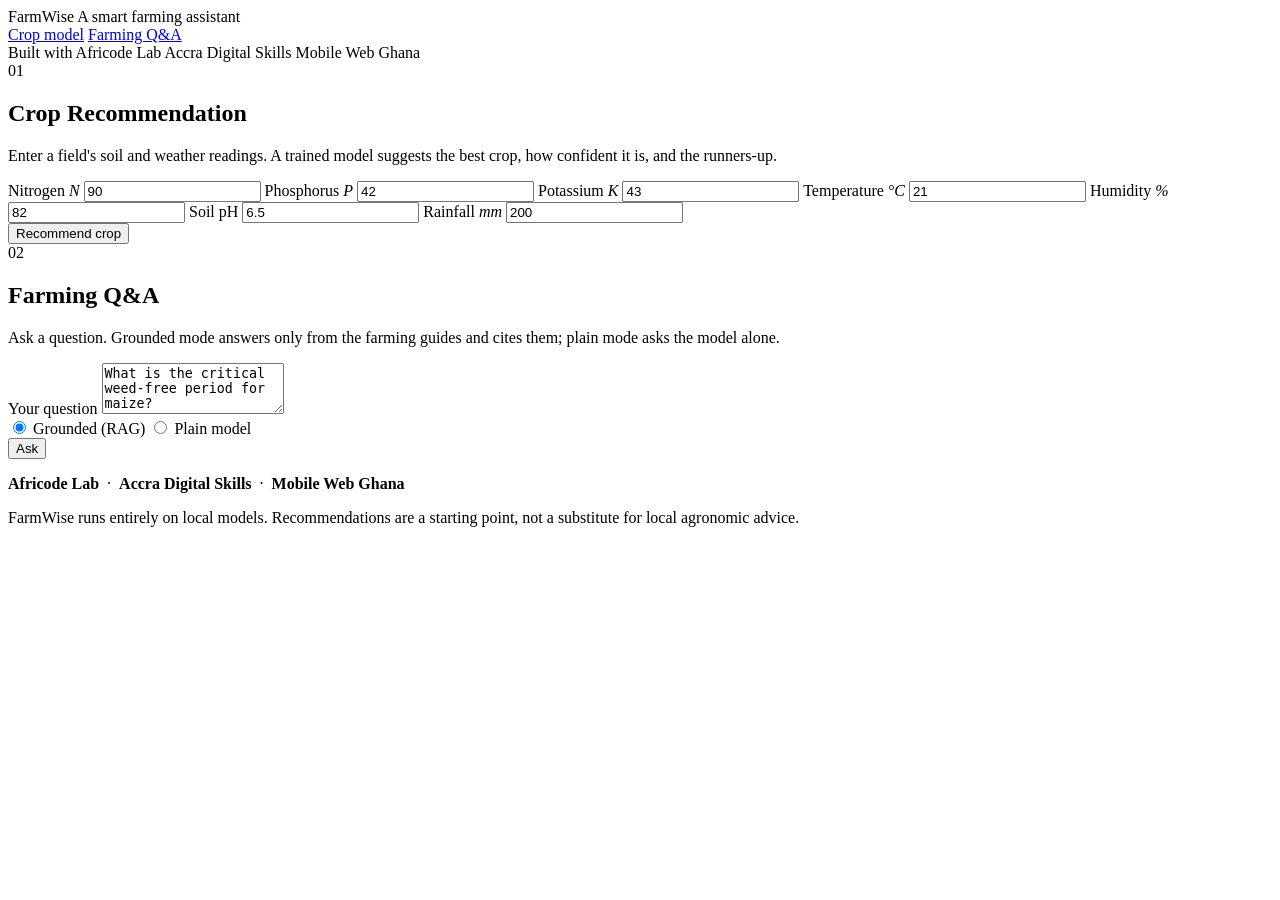
==== webapp/static/index.html @ 89a38a33 "Session 2: web app over the farmwise package - webapp/main.py: FastAPI backend wrapping predict_crop" ====
<!DOCTYPE html>
<html lang="en">
<head>
  <meta charset="UTF-8" />
  <meta name="viewport" content="width=device-width, initial-scale=1.0" />
  <title>FarmWise — Smart Farming Assistant</title>
  <link rel="stylesheet" href="/static/styles.css" />
</head>
<body>

  <header class="masthead">
    <div class="wrap masthead__row">
      <div class="wordmark">
        <span class="wordmark__mark">Farm<span class="wordmark__thin">Wise</span></span>
        <span class="wordmark__tag">A smart farming assistant</span>
      </div>
      <nav class="masthead__nav" aria-label="features">
        <a href="#crop">Crop model</a>
        <a href="#qa">Farming Q&amp;A</a>
      </nav>
    </div>
    <div class="partners">
      <div class="wrap partners__row">
        <span class="partners__label">Built with</span>
        <span class="partners__list">
          <span>Africode&nbsp;Lab</span>
          <span class="dot" aria-hidden="true"></span>
          <span>Accra&nbsp;Digital&nbsp;Skills</span>
          <span class="dot" aria-hidden="true"></span>
          <span>Mobile&nbsp;Web&nbsp;Ghana</span>
        </span>
      </div>
    </div>
  </header>

  <main class="wrap grid">

    <!-- ============ Crop recommendation ============ -->
    <section class="card" id="crop">
      <div class="card__head">
        <span class="card__num">01</span>
        <h2 class="card__title">Crop Recommendation</h2>
        <p class="card__lede">Enter a field's soil and weather readings. A trained
          model suggests the best crop, how confident it is, and the runners-up.</p>
      </div>

      <form id="crop-form" class="form">
        <div class="field-grid">
          <label class="field">
            <span class="field__label">Nitrogen <em>N</em></span>
            <input type="number" step="any" name="N" value="90" required />
          </label>
          <label class="field">
            <span class="field__label">Phosphorus <em>P</em></span>
            <input type="number" step="any" name="P" value="42" required />
          </label>
          <label class="field">
            <span class="field__label">Potassium <em>K</em></span>
            <input type="number" step="any" name="K" value="43" required />
          </label>
          <label class="field">
            <span class="field__label">Temperature <em>°C</em></span>
            <input type="number" step="any" name="temperature" value="21" required />
          </label>
          <label class="field">
            <span class="field__label">Humidity <em>%</em></span>
            <input type="number" step="any" name="humidity" value="82" required />
          </label>
          <label class="field">
            <span class="field__label">Soil pH</span>
            <input type="number" step="any" name="ph" value="6.5" required />
          </label>
          <label class="field field--wide">
            <span class="field__label">Rainfall <em>mm</em></span>
            <input type="number" step="any" name="rainfall" value="200" required />
          </label>
        </div>
        <button type="submit" class="btn">Recommend crop</button>
      </form>

      <div id="crop-result" class="result" hidden>
        <div class="verdict">
          <span class="verdict__label">Recommended crop</span>
          <span class="verdict__crop" id="crop-name">—</span>
        </div>
        <div class="confidence">
          <div class="confidence__meta">
            <span>Confidence</span><span id="crop-conf">—</span>
          </div>
          <div class="bar"><div class="bar__fill" id="crop-bar"></div></div>
        </div>
        <ul class="ranks" id="crop-top3"></ul>
        <div class="notice" id="crop-ood" hidden></div>
      </div>
    </section>

    <!-- ============ Farming Q&A ============ -->
    <section class="card" id="qa">
      <div class="card__head">
        <span class="card__num">02</span>
        <h2 class="card__title">Farming Q&amp;A</h2>
        <p class="card__lede">Ask a question. Grounded mode answers only from the
          farming guides and cites them; plain mode asks the model alone.</p>
      </div>

      <form id="qa-form" class="form">
        <label class="field">
          <span class="field__label">Your question</span>
          <textarea name="question" rows="3" required
            placeholder="e.g. What is the critical weed-free period for maize?">What is the critical weed-free period for maize?</textarea>
        </label>

        <div class="segmented" role="radiogroup" aria-label="answer mode">
          <input type="radio" name="mode" id="mode-rag" value="rag" checked />
          <label for="mode-rag">Grounded (RAG)</label>
          <input type="radio" name="mode" id="mode-plain" value="plain" />
          <label for="mode-plain">Plain model</label>
        </div>

        <button type="submit" class="btn">Ask</button>
      </form>

      <div id="qa-result" class="result" hidden>
        <span class="answer__mode" id="qa-mode">—</span>
        <p class="answer" id="qa-answer">—</p>
        <div class="sources" id="qa-sources" hidden>
          <span class="sources__label">Sources</span>
          <ul id="qa-source-list"></ul>
        </div>
      </div>
    </section>
  </main>

  <footer class="footer">
    <div class="wrap footer__row">
      <p class="footer__orgs">
        <strong>Africode Lab</strong> &nbsp;·&nbsp;
        <strong>Accra Digital Skills</strong> &nbsp;·&nbsp;
        <strong>Mobile Web Ghana</strong>
      </p>
      <p class="footer__note">FarmWise runs entirely on local models. Recommendations
        are a starting point, not a substitute for local agronomic advice.</p>
    </div>
  </footer>

  <script src="/static/app.js"></script>
</body>
</html>
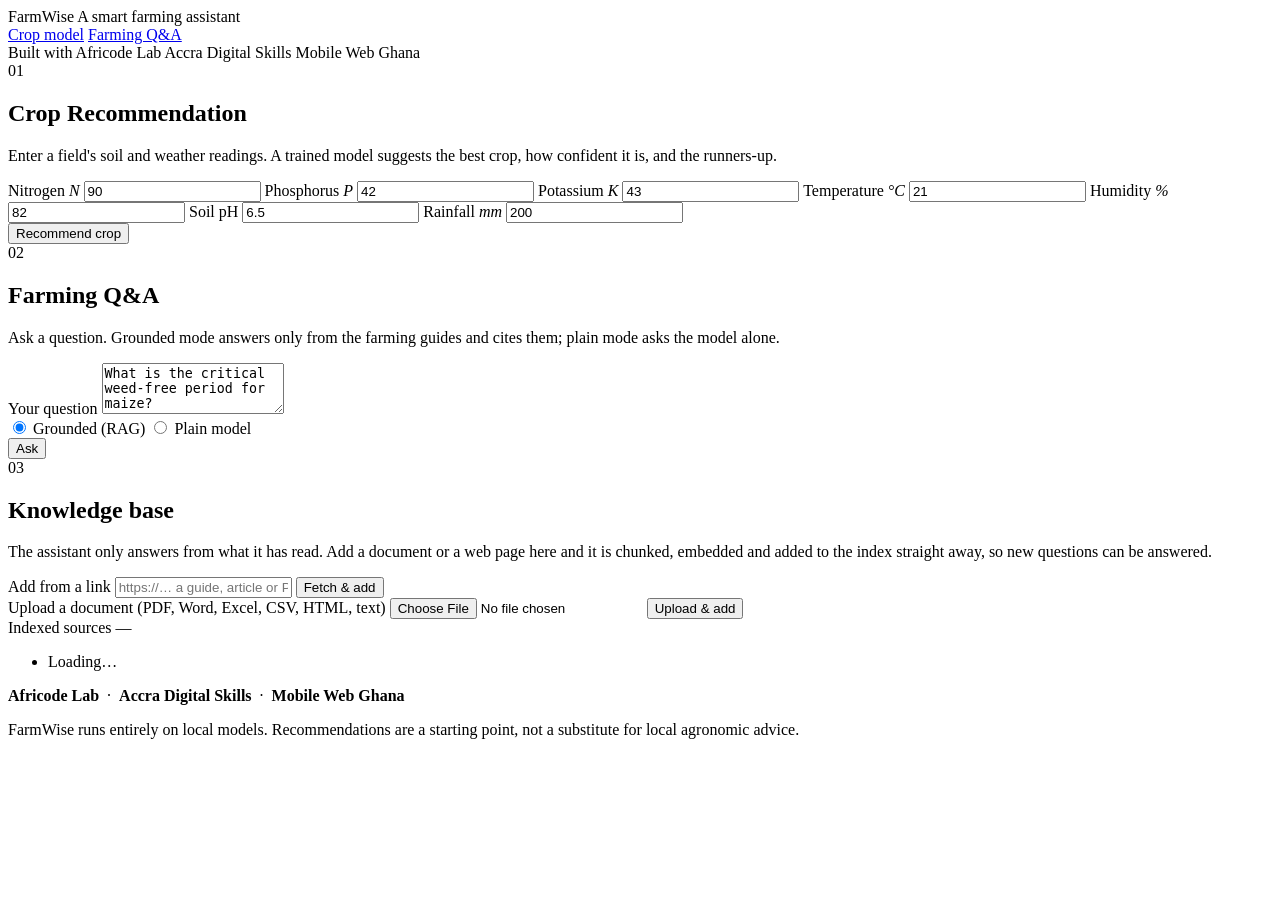
==== commit 6dc33224: "se: document ingestion (upload or URL) to grow the RAG knowledge base - loader: load_url (web page v" ====
--- a/webapp/static/index.html
+++ b/webapp/static/index.html
@@ -131,6 +131,45 @@
     </section>
   </main>
 
+  <section class="wrap kb" id="kb" aria-label="knowledge base">
+    <div class="kb__head">
+      <span class="card__num">03</span>
+      <h2 class="card__title">Knowledge base</h2>
+      <p class="card__lede">The assistant only answers from what it has read. Add a
+        document or a web page here and it is chunked, embedded and added to the
+        index straight away, so new questions can be answered.</p>
+    </div>
+
+    <div class="kb__grid">
+      <form id="url-form" class="kb__add">
+        <label class="field">
+          <span class="field__label">Add from a link</span>
+          <input type="url" name="url" placeholder="https://… a guide, article or PDF" required />
+        </label>
+        <button type="submit" class="btn btn--sm">Fetch &amp; add</button>
+      </form>
+
+      <form id="file-form" class="kb__add">
+        <label class="field">
+          <span class="field__label">Upload a document (PDF, Word, Excel, CSV, HTML, text)</span>
+          <input type="file" name="file"
+                 accept=".pdf,.docx,.xlsx,.xls,.csv,.html,.htm,.txt,.md" required />
+        </label>
+        <button type="submit" class="btn btn--sm">Upload &amp; add</button>
+      </form>
+    </div>
+
+    <p class="kb__status" id="kb-status" hidden></p>
+
+    <div class="kb__sources">
+      <div class="kb__sources-head">
+        <span class="sources__label">Indexed sources</span>
+        <span class="kb__total" id="kb-total">—</span>
+      </div>
+      <ul id="kb-list" class="kb__list"><li class="kb__empty">Loading…</li></ul>
+    </div>
+  </section>
+
   <footer class="footer">
     <div class="wrap footer__row">
       <p class="footer__orgs">
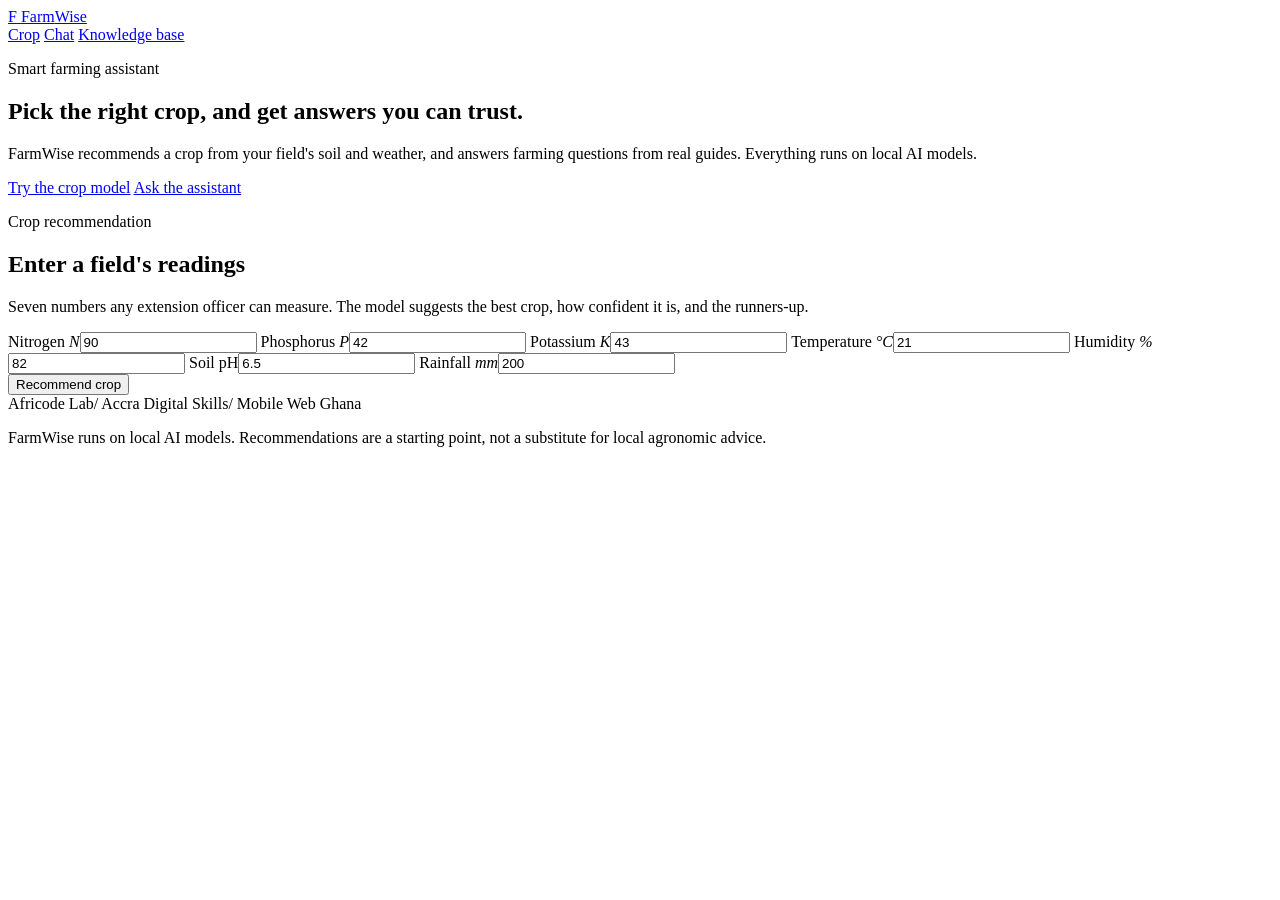
==== commit 022f5615: "se: sleek multi-page UI with a conversational chat - Redesign styled after Africa Digital Skills Con" ====
--- a/webapp/static/index.html
+++ b/webapp/static/index.html
@@ -3,185 +3,88 @@
 <head>
   <meta charset="UTF-8" />
   <meta name="viewport" content="width=device-width, initial-scale=1.0" />
-  <title>FarmWise — Smart Farming Assistant</title>
+  <title>FarmWise — Crop recommendation</title>
+  <link rel="preconnect" href="https://fonts.googleapis.com" />
+  <link rel="preconnect" href="https://fonts.gstatic.com" crossorigin />
+  <link href="https://fonts.googleapis.com/css2?family=Inter:wght@300;400;500;600;700&family=Montserrat:wght@700;800&display=swap" rel="stylesheet" />
   <link rel="stylesheet" href="/static/styles.css" />
 </head>
 <body>
 
-  <header class="masthead">
-    <div class="wrap masthead__row">
-      <div class="wordmark">
-        <span class="wordmark__mark">Farm<span class="wordmark__thin">Wise</span></span>
-        <span class="wordmark__tag">A smart farming assistant</span>
-      </div>
-      <nav class="masthead__nav" aria-label="features">
-        <a href="#crop">Crop model</a>
-        <a href="#qa">Farming Q&amp;A</a>
+  <header class="nav">
+    <div class="wrap nav__row">
+      <a class="brand" href="/">
+        <span class="brand__logo">F</span>
+        <span class="brand__name">Farm<span>Wise</span></span>
+      </a>
+      <nav class="nav__links">
+        <a href="/" class="is-active">Crop</a>
+        <a href="/chat">Chat</a>
+        <a href="/knowledge">Knowledge base</a>
       </nav>
-    </div>
-    <div class="partners">
-      <div class="wrap partners__row">
-        <span class="partners__label">Built with</span>
-        <span class="partners__list">
-          <span>Africode&nbsp;Lab</span>
-          <span class="dot" aria-hidden="true"></span>
-          <span>Accra&nbsp;Digital&nbsp;Skills</span>
-          <span class="dot" aria-hidden="true"></span>
-          <span>Mobile&nbsp;Web&nbsp;Ghana</span>
-        </span>
-      </div>
     </div>
   </header>
 
-  <main class="wrap grid">
-
-    <!-- ============ Crop recommendation ============ -->
-    <section class="card" id="crop">
-      <div class="card__head">
-        <span class="card__num">01</span>
-        <h2 class="card__title">Crop Recommendation</h2>
-        <p class="card__lede">Enter a field's soil and weather readings. A trained
-          model suggests the best crop, how confident it is, and the runners-up.</p>
-      </div>
-
-      <form id="crop-form" class="form">
-        <div class="field-grid">
-          <label class="field">
-            <span class="field__label">Nitrogen <em>N</em></span>
-            <input type="number" step="any" name="N" value="90" required />
-          </label>
-          <label class="field">
-            <span class="field__label">Phosphorus <em>P</em></span>
-            <input type="number" step="any" name="P" value="42" required />
-          </label>
-          <label class="field">
-            <span class="field__label">Potassium <em>K</em></span>
-            <input type="number" step="any" name="K" value="43" required />
-          </label>
-          <label class="field">
-            <span class="field__label">Temperature <em>°C</em></span>
-            <input type="number" step="any" name="temperature" value="21" required />
-          </label>
-          <label class="field">
-            <span class="field__label">Humidity <em>%</em></span>
-            <input type="number" step="any" name="humidity" value="82" required />
-          </label>
-          <label class="field">
-            <span class="field__label">Soil pH</span>
-            <input type="number" step="any" name="ph" value="6.5" required />
-          </label>
-          <label class="field field--wide">
-            <span class="field__label">Rainfall <em>mm</em></span>
-            <input type="number" step="any" name="rainfall" value="200" required />
-          </label>
-        </div>
-        <button type="submit" class="btn">Recommend crop</button>
-      </form>
-
-      <div id="crop-result" class="result" hidden>
-        <div class="verdict">
-          <span class="verdict__label">Recommended crop</span>
-          <span class="verdict__crop" id="crop-name">—</span>
-        </div>
-        <div class="confidence">
-          <div class="confidence__meta">
-            <span>Confidence</span><span id="crop-conf">—</span>
-          </div>
-          <div class="bar"><div class="bar__fill" id="crop-bar"></div></div>
-        </div>
-        <ul class="ranks" id="crop-top3"></ul>
-        <div class="notice" id="crop-ood" hidden></div>
+  <main class="wrap">
+    <section class="hero">
+      <p class="hero__eyebrow">Smart farming assistant</p>
+      <h1>Pick the right crop, and get answers you can trust.</h1>
+      <p>FarmWise recommends a crop from your field's soil and weather, and answers
+        farming questions from real guides. Everything runs on local AI models.</p>
+      <div class="hero__cta">
+        <a class="btn btn--light" href="#tool">Try the crop model</a>
+        <a class="btn btn--ghost" href="/chat">Ask the assistant</a>
       </div>
     </section>
 
-    <!-- ============ Farming Q&A ============ -->
-    <section class="card" id="qa">
-      <div class="card__head">
-        <span class="card__num">02</span>
-        <h2 class="card__title">Farming Q&amp;A</h2>
-        <p class="card__lede">Ask a question. Grounded mode answers only from the
-          farming guides and cites them; plain mode asks the model alone.</p>
-      </div>
+    <section class="section card" id="tool">
+      <p class="card__eyebrow">Crop recommendation</p>
+      <h2>Enter a field's readings</h2>
+      <p class="card__lede">Seven numbers any extension officer can measure. The model
+        suggests the best crop, how confident it is, and the runners-up.</p>
 
-      <form id="qa-form" class="form">
-        <label class="field">
-          <span class="field__label">Your question</span>
-          <textarea name="question" rows="3" required
-            placeholder="e.g. What is the critical weed-free period for maize?">What is the critical weed-free period for maize?</textarea>
-        </label>
+      <div class="grid-2">
+        <form id="crop-form" class="form">
+          <div class="field-grid">
+            <label class="field"><span class="field__label">Nitrogen <em>N</em></span><input type="number" step="any" name="N" value="90" required /></label>
+            <label class="field"><span class="field__label">Phosphorus <em>P</em></span><input type="number" step="any" name="P" value="42" required /></label>
+            <label class="field"><span class="field__label">Potassium <em>K</em></span><input type="number" step="any" name="K" value="43" required /></label>
+            <label class="field"><span class="field__label">Temperature <em>°C</em></span><input type="number" step="any" name="temperature" value="21" required /></label>
+            <label class="field"><span class="field__label">Humidity <em>%</em></span><input type="number" step="any" name="humidity" value="82" required /></label>
+            <label class="field"><span class="field__label">Soil pH</span><input type="number" step="any" name="ph" value="6.5" required /></label>
+            <label class="field field--wide"><span class="field__label">Rainfall <em>mm</em></span><input type="number" step="any" name="rainfall" value="200" required /></label>
+          </div>
+          <button type="submit" class="btn">Recommend crop</button>
+        </form>
 
-        <div class="segmented" role="radiogroup" aria-label="answer mode">
-          <input type="radio" name="mode" id="mode-rag" value="rag" checked />
-          <label for="mode-rag">Grounded (RAG)</label>
-          <input type="radio" name="mode" id="mode-plain" value="plain" />
-          <label for="mode-plain">Plain model</label>
-        </div>
-
-        <button type="submit" class="btn">Ask</button>
-      </form>
-
-      <div id="qa-result" class="result" hidden>
-        <span class="answer__mode" id="qa-mode">—</span>
-        <p class="answer" id="qa-answer">—</p>
-        <div class="sources" id="qa-sources" hidden>
-          <span class="sources__label">Sources</span>
-          <ul id="qa-source-list"></ul>
+        <div id="crop-result" class="result" hidden style="margin-top:0;border-top:none;padding-top:0;">
+          <div class="verdict">
+            <span class="verdict__crop" id="crop-name">—</span>
+            <span class="chip" id="crop-chip" hidden>in range</span>
+          </div>
+          <div class="confidence">
+            <div class="confidence__meta"><span>Confidence</span><span id="crop-conf">—</span></div>
+            <div class="bar"><div class="bar__fill" id="crop-bar"></div></div>
+          </div>
+          <ul class="ranks" id="crop-top3"></ul>
+          <div class="notice" id="crop-ood" hidden></div>
         </div>
       </div>
     </section>
   </main>
 
-  <section class="wrap kb" id="kb" aria-label="knowledge base">
-    <div class="kb__head">
-      <span class="card__num">03</span>
-      <h2 class="card__title">Knowledge base</h2>
-      <p class="card__lede">The assistant only answers from what it has read. Add a
-        document or a web page here and it is chunked, embedded and added to the
-        index straight away, so new questions can be answered.</p>
-    </div>
-
-    <div class="kb__grid">
-      <form id="url-form" class="kb__add">
-        <label class="field">
-          <span class="field__label">Add from a link</span>
-          <input type="url" name="url" placeholder="https://… a guide, article or PDF" required />
-        </label>
-        <button type="submit" class="btn btn--sm">Fetch &amp; add</button>
-      </form>
-
-      <form id="file-form" class="kb__add">
-        <label class="field">
-          <span class="field__label">Upload a document (PDF, Word, Excel, CSV, HTML, text)</span>
-          <input type="file" name="file"
-                 accept=".pdf,.docx,.xlsx,.xls,.csv,.html,.htm,.txt,.md" required />
-        </label>
-        <button type="submit" class="btn btn--sm">Upload &amp; add</button>
-      </form>
-    </div>
-
-    <p class="kb__status" id="kb-status" hidden></p>
-
-    <div class="kb__sources">
-      <div class="kb__sources-head">
-        <span class="sources__label">Indexed sources</span>
-        <span class="kb__total" id="kb-total">—</span>
-      </div>
-      <ul id="kb-list" class="kb__list"><li class="kb__empty">Loading…</li></ul>
-    </div>
-  </section>
-
   <footer class="footer">
     <div class="wrap footer__row">
-      <p class="footer__orgs">
-        <strong>Africode Lab</strong> &nbsp;·&nbsp;
-        <strong>Accra Digital Skills</strong> &nbsp;·&nbsp;
-        <strong>Mobile Web Ghana</strong>
-      </p>
-      <p class="footer__note">FarmWise runs entirely on local models. Recommendations
-        are a starting point, not a substitute for local agronomic advice.</p>
+      <div class="footer__orgs">
+        <span>Africode Lab</span><span class="sep">/</span>
+        <span>Accra Digital Skills</span><span class="sep">/</span>
+        <span>Mobile Web Ghana</span>
+      </div>
+      <p class="footer__note">FarmWise runs on local AI models. Recommendations are a
+        starting point, not a substitute for local agronomic advice.</p>
     </div>
   </footer>
 
-  <script src="/static/app.js"></script>
+  <script src="/static/crop.js"></script>
 </body>
 </html>
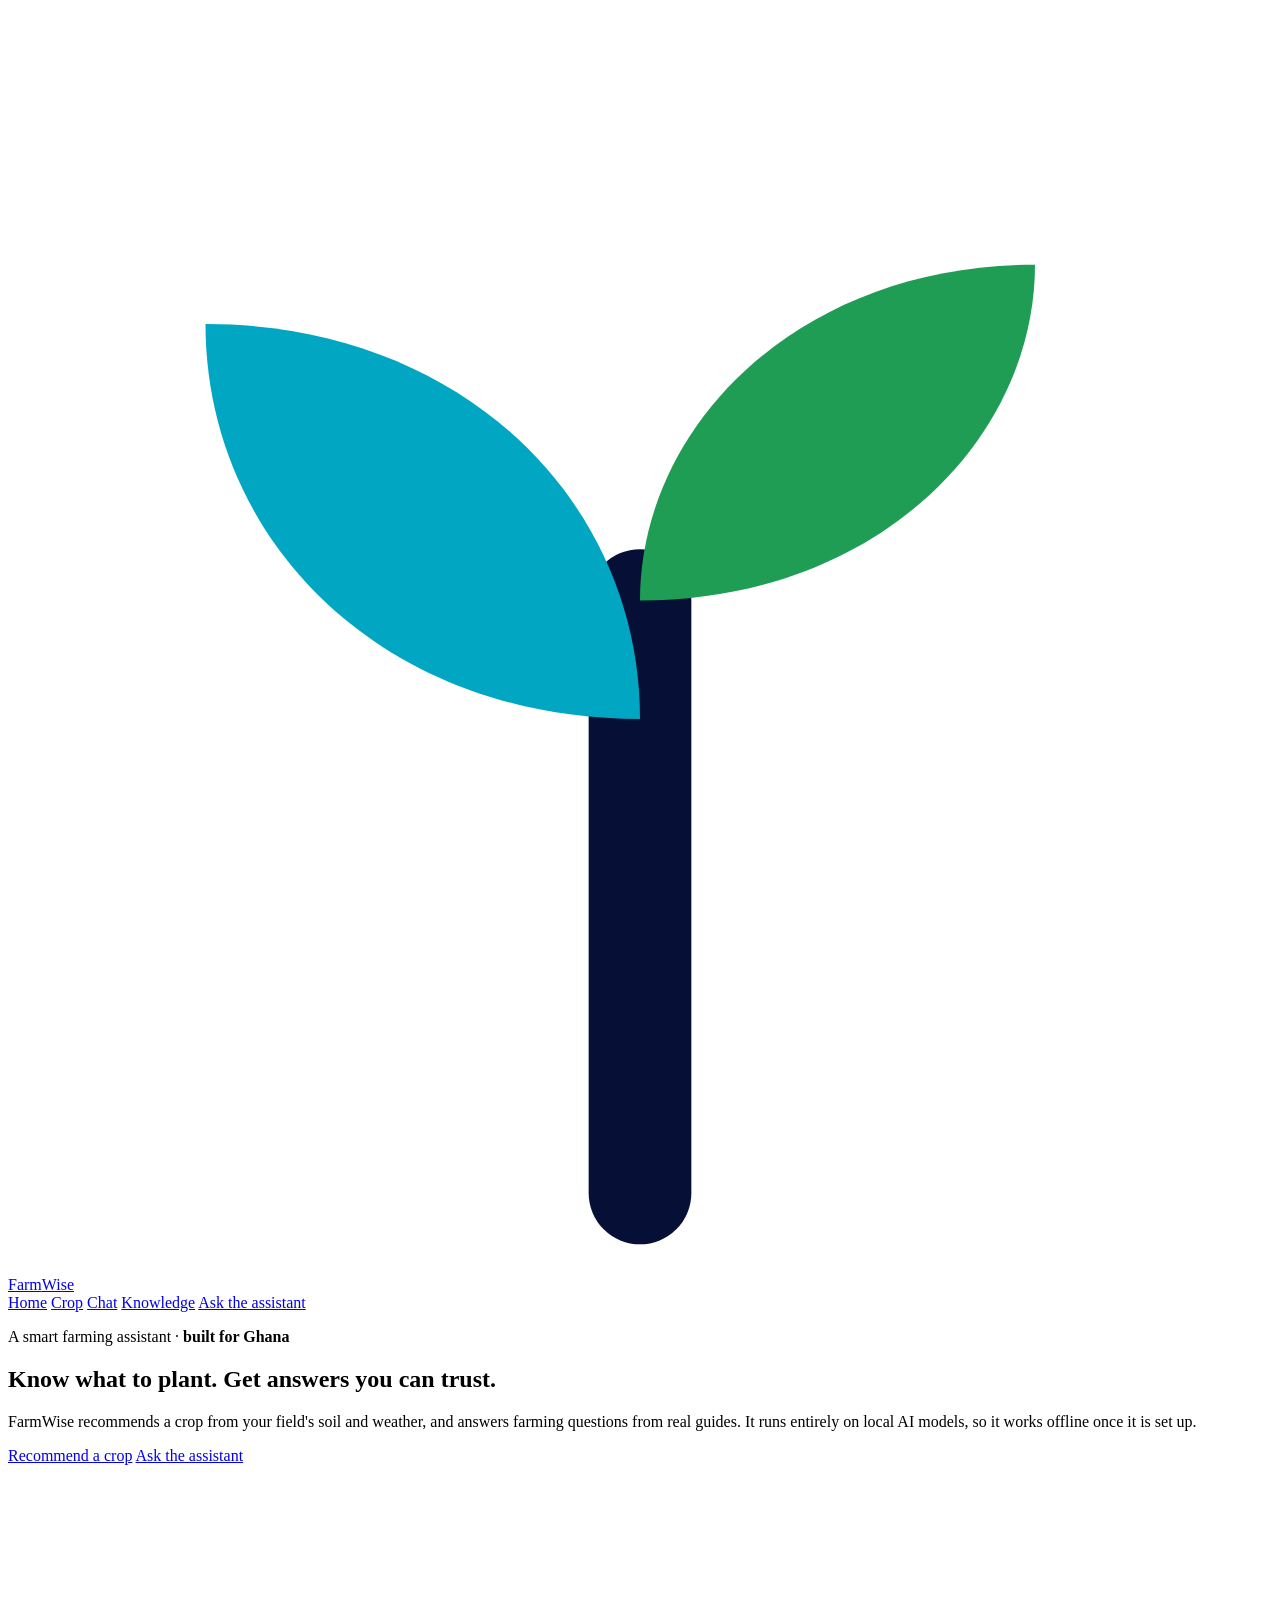
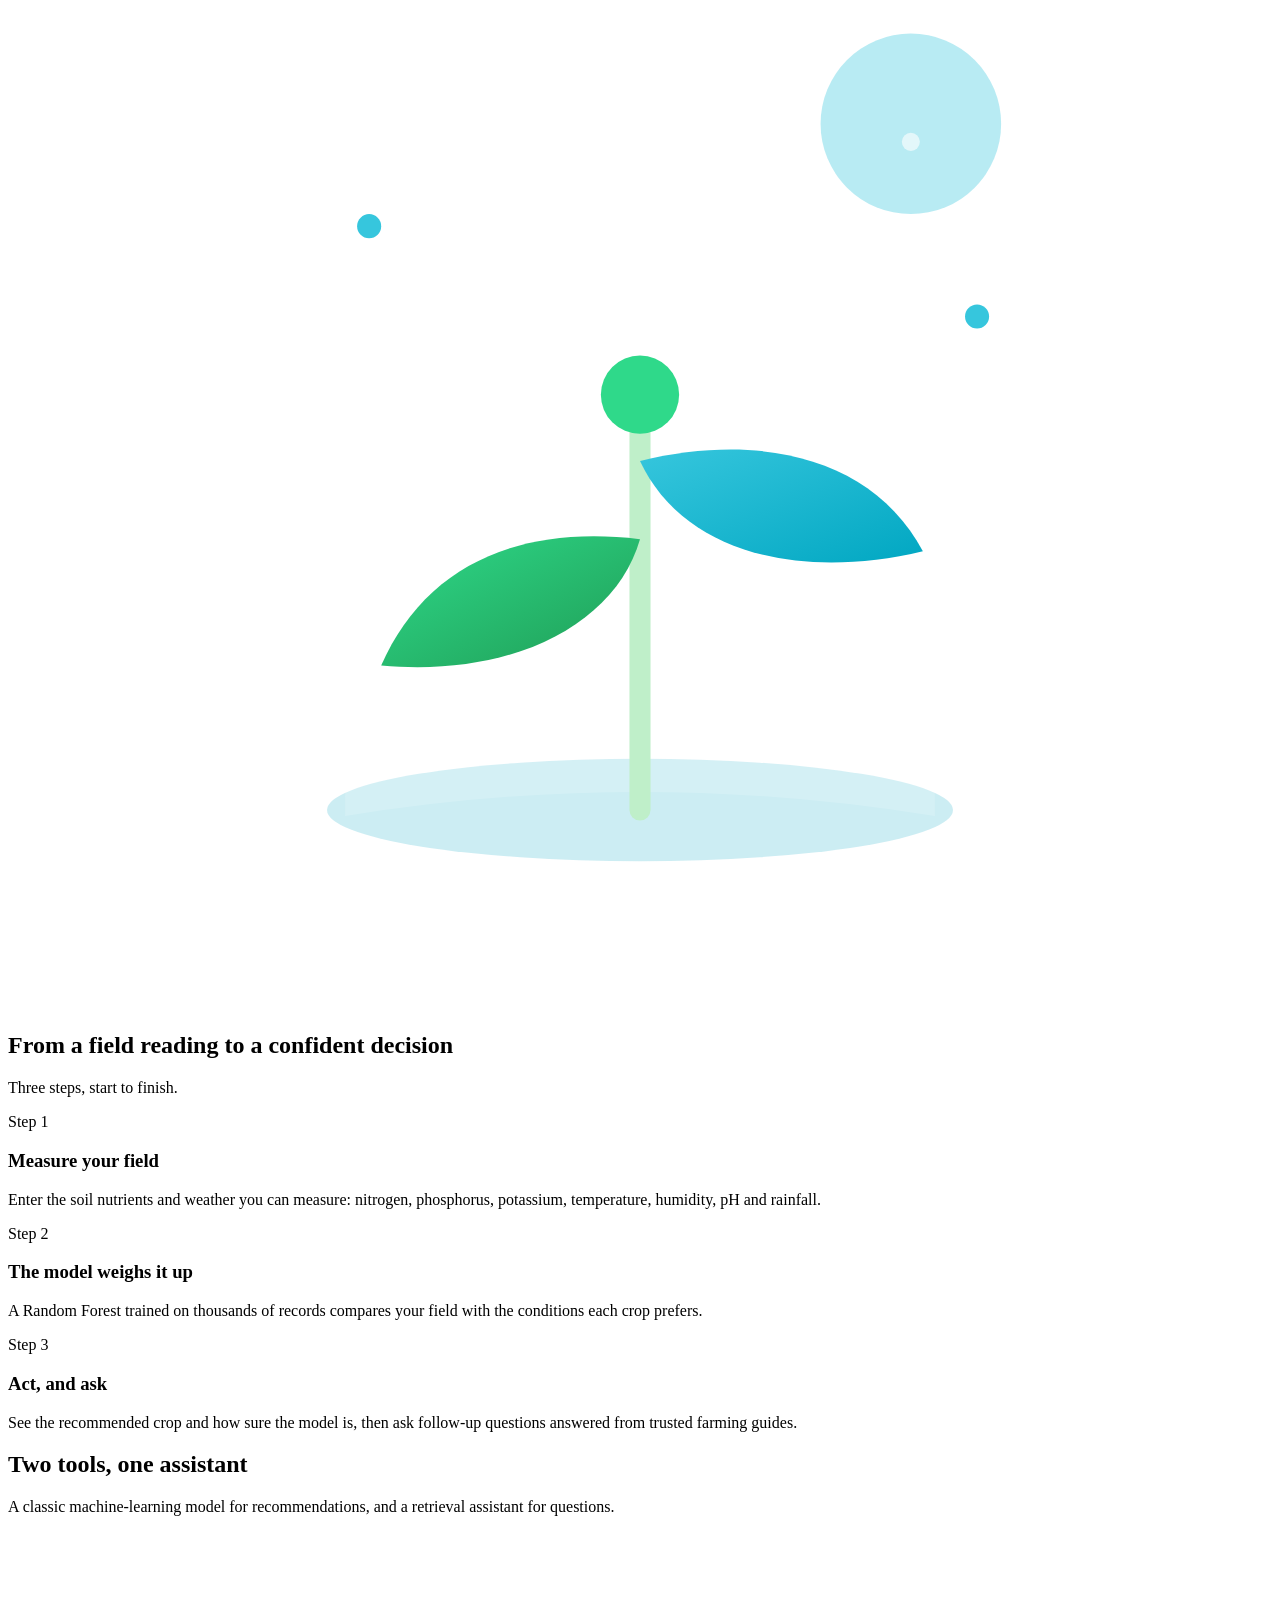
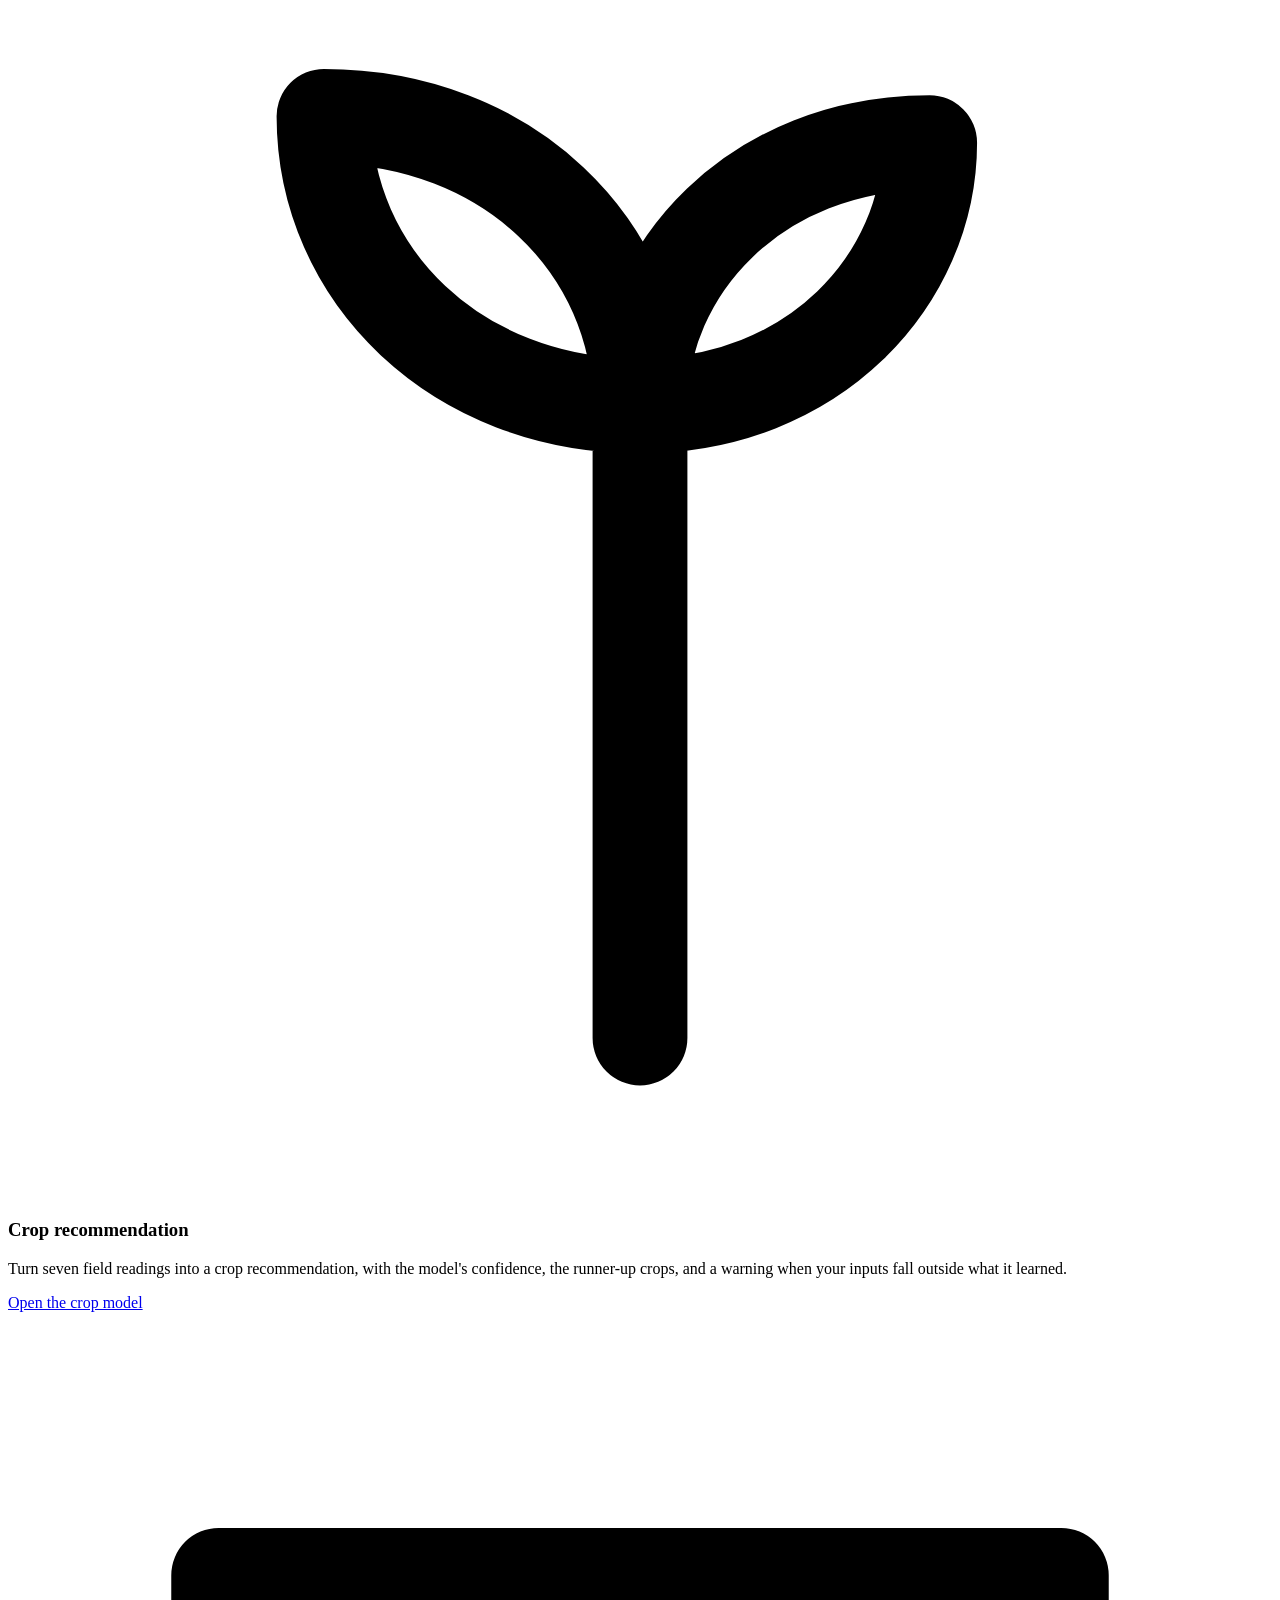
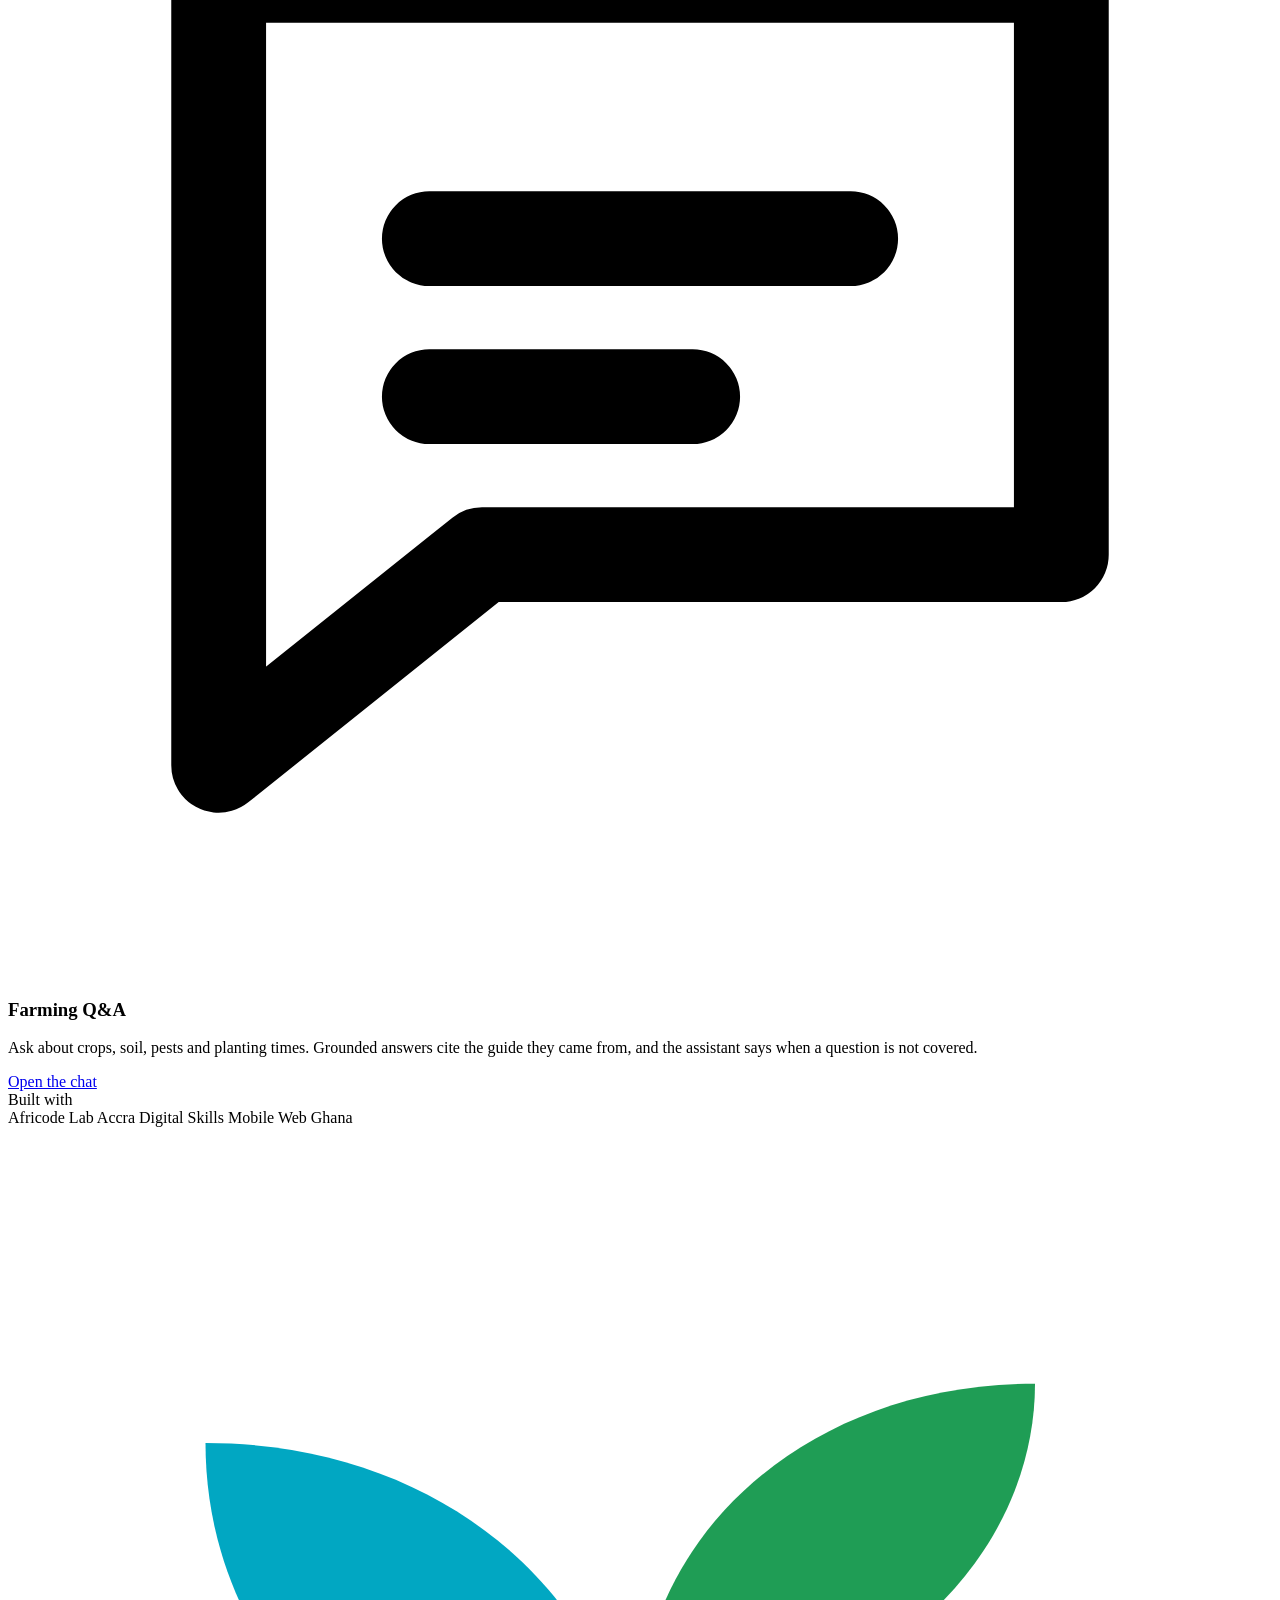
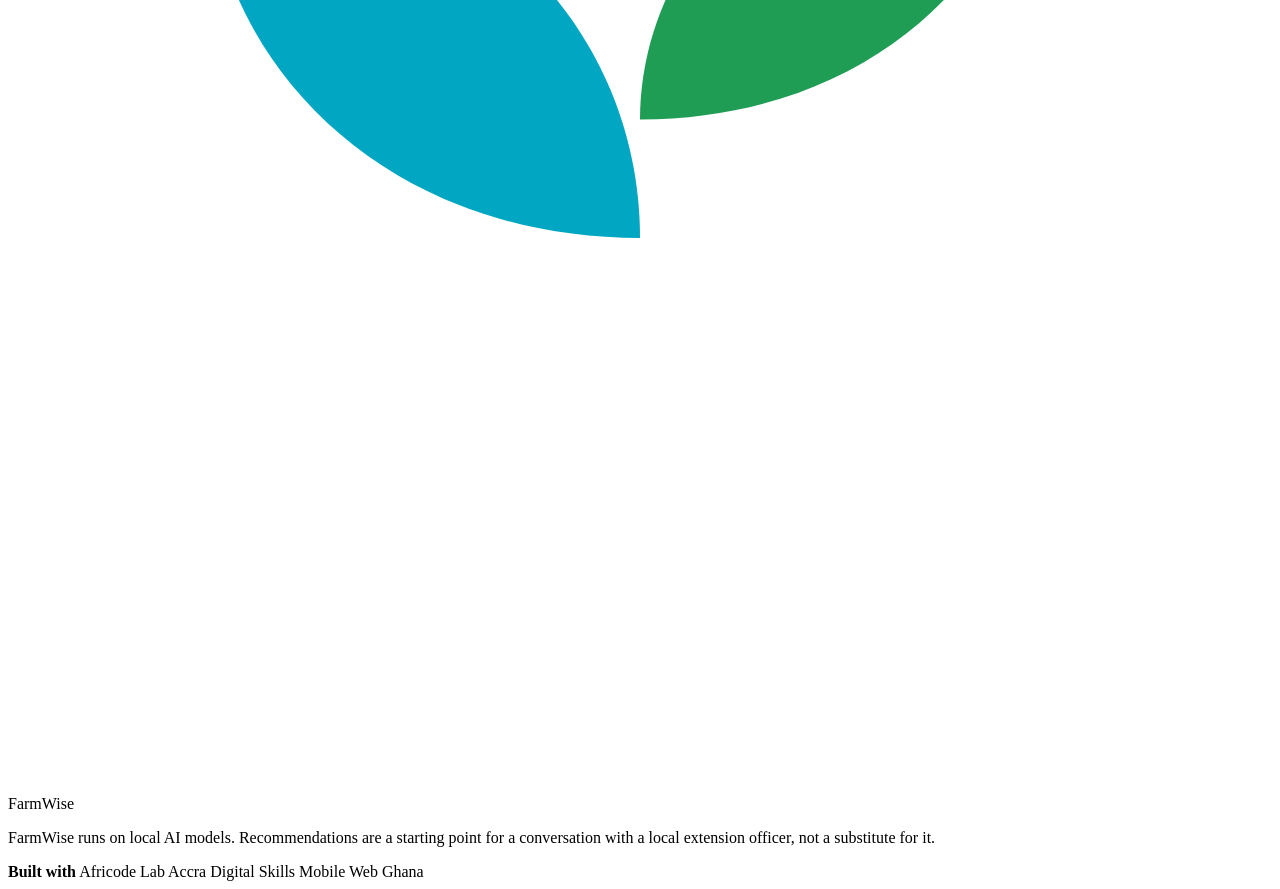
==== commit de197aba: "se: ambitious UI restyle — wider layout, landing page, richer tools - wider full-bleed layout (1280p" ====
--- a/webapp/static/index.html
+++ b/webapp/static/index.html
@@ -3,7 +3,7 @@
 <head>
   <meta charset="UTF-8" />
   <meta name="viewport" content="width=device-width, initial-scale=1.0" />
-  <title>FarmWise — Crop recommendation</title>
+  <title>FarmWise — a smart farming assistant</title>
   <link rel="preconnect" href="https://fonts.googleapis.com" />
   <link rel="preconnect" href="https://fonts.gstatic.com" crossorigin />
   <link href="https://fonts.googleapis.com/css2?family=Inter:wght@300;400;500;600;700&family=Montserrat:wght@700;800&display=swap" rel="stylesheet" />
@@ -13,78 +13,149 @@
 
   <header class="nav">
     <div class="wrap nav__row">
-      <a class="brand" href="/">
-        <span class="brand__logo">F</span>
+      <a class="brand" href="/" aria-label="FarmWise home">
+        <svg class="brand__mark" viewBox="0 0 32 32" fill="none" aria-hidden="true">
+          <path d="M16 30V15" stroke="#061037" stroke-width="2.6" stroke-linecap="round"/>
+          <path d="M16 18C16 12.5 11.5 8 5 8c0 5.5 4.5 10 11 10Z" fill="#01a7c2"/>
+          <path d="M16 15c0-4.4 4-8.5 10-8.5 0 4.4-4 8.5-10 8.5Z" fill="#1f9d55"/>
+        </svg>
         <span class="brand__name">Farm<span>Wise</span></span>
       </a>
-      <nav class="nav__links">
-        <a href="/" class="is-active">Crop</a>
+      <nav class="nav__links" aria-label="Primary">
+        <a href="/" class="is-active">Home</a>
+        <a href="/crop">Crop</a>
         <a href="/chat">Chat</a>
-        <a href="/knowledge">Knowledge base</a>
+        <a href="/knowledge">Knowledge</a>
+        <a href="/chat" class="btn nav__cta">Ask the assistant</a>
       </nav>
     </div>
   </header>
 
-  <main class="wrap">
-    <section class="hero">
-      <p class="hero__eyebrow">Smart farming assistant</p>
-      <h1>Pick the right crop, and get answers you can trust.</h1>
-      <p>FarmWise recommends a crop from your field's soil and weather, and answers
-        farming questions from real guides. Everything runs on local AI models.</p>
-      <div class="hero__cta">
-        <a class="btn btn--light" href="#tool">Try the crop model</a>
-        <a class="btn btn--ghost" href="/chat">Ask the assistant</a>
-      </div>
-    </section>
-
-    <section class="section card" id="tool">
-      <p class="card__eyebrow">Crop recommendation</p>
-      <h2>Enter a field's readings</h2>
-      <p class="card__lede">Seven numbers any extension officer can measure. The model
-        suggests the best crop, how confident it is, and the runners-up.</p>
-
-      <div class="grid-2">
-        <form id="crop-form" class="form">
-          <div class="field-grid">
-            <label class="field"><span class="field__label">Nitrogen <em>N</em></span><input type="number" step="any" name="N" value="90" required /></label>
-            <label class="field"><span class="field__label">Phosphorus <em>P</em></span><input type="number" step="any" name="P" value="42" required /></label>
-            <label class="field"><span class="field__label">Potassium <em>K</em></span><input type="number" step="any" name="K" value="43" required /></label>
-            <label class="field"><span class="field__label">Temperature <em>°C</em></span><input type="number" step="any" name="temperature" value="21" required /></label>
-            <label class="field"><span class="field__label">Humidity <em>%</em></span><input type="number" step="any" name="humidity" value="82" required /></label>
-            <label class="field"><span class="field__label">Soil pH</span><input type="number" step="any" name="ph" value="6.5" required /></label>
-            <label class="field field--wide"><span class="field__label">Rainfall <em>mm</em></span><input type="number" step="any" name="rainfall" value="200" required /></label>
-          </div>
-          <button type="submit" class="btn">Recommend crop</button>
-        </form>
-
-        <div id="crop-result" class="result" hidden style="margin-top:0;border-top:none;padding-top:0;">
-          <div class="verdict">
-            <span class="verdict__crop" id="crop-name">—</span>
-            <span class="chip" id="crop-chip" hidden>in range</span>
-          </div>
-          <div class="confidence">
-            <div class="confidence__meta"><span>Confidence</span><span id="crop-conf">—</span></div>
-            <div class="bar"><div class="bar__fill" id="crop-bar"></div></div>
-          </div>
-          <ul class="ranks" id="crop-top3"></ul>
-          <div class="notice" id="crop-ood" hidden></div>
+  <section class="band band--navy hero">
+    <div class="wrap">
+      <div>
+        <p class="hero__kicker">A smart farming assistant · <b>built for Ghana</b></p>
+        <h1>Know what to plant. Get answers you can trust.</h1>
+        <p class="hero__lead">FarmWise recommends a crop from your field's soil and weather, and
+          answers farming questions from real guides. It runs entirely on local AI models,
+          so it works offline once it is set up.</p>
+        <div class="hero__cta">
+          <a class="btn btn--light btn--lg" href="/crop">Recommend a crop</a>
+          <a class="btn btn--ghost btn--lg" href="/chat">Ask the assistant</a>
         </div>
       </div>
-    </section>
-  </main>
+      <svg class="hero__art" viewBox="0 0 420 380" role="img" aria-label="A seedling growing from soil">
+        <defs>
+          <linearGradient id="leafA" x1="0" y1="0" x2="1" y2="1"><stop offset="0" stop-color="#2fd98a"/><stop offset="1" stop-color="#1f9d55"/></linearGradient>
+          <linearGradient id="leafB" x1="0" y1="0" x2="1" y2="1"><stop offset="0" stop-color="#36c6dd"/><stop offset="1" stop-color="#01a7c2"/></linearGradient>
+        </defs>
+        <circle cx="210" cy="178" r="152" fill="rgba(255,255,255,0.05)" stroke="rgba(255,255,255,0.12)"/>
+        <circle cx="300" cy="86" r="30" fill="rgba(54,198,221,0.35)"/>
+        <ellipse cx="210" cy="314" rx="104" ry="17" fill="rgba(1,167,194,0.20)"/>
+        <path d="M112 300 Q210 282 308 300 L308 316 Q210 300 112 316 Z" fill="rgba(255,255,255,0.16)"/>
+        <path class="sprout-stem" d="M210 314 C210 262 210 220 210 178" stroke="#bfefc9" stroke-width="7" stroke-linecap="round" fill="none"/>
+        <path class="sprout-leaf" d="M210 224 C168 219 138 234 124 266 C168 270 202 252 210 224 Z" fill="url(#leafA)"/>
+        <path class="sprout-leaf" d="M210 198 C252 188 288 198 304 228 C262 238 224 228 210 198 Z" fill="url(#leafB)" style="animation-delay:.4s"/>
+        <circle class="sprout-leaf" cx="210" cy="176" r="13" fill="#2fd98a"/>
+        <circle cx="120" cy="120" r="4" fill="#36c6dd"/>
+        <circle cx="322" cy="150" r="4" fill="#36c6dd"/>
+        <circle cx="300" cy="92" r="3" fill="#fff" opacity=".6"/>
+      </svg>
+    </div>
+  </section>
+
+  <section class="band band--surface section">
+    <div class="wrap">
+      <div class="section__head">
+        <h2>From a field reading to a confident decision</h2>
+        <p>Three steps, start to finish.</p>
+      </div>
+      <div class="steps">
+        <div class="step">
+          <div class="step__n">Step 1</div>
+          <h3>Measure your field</h3>
+          <p>Enter the soil nutrients and weather you can measure: nitrogen, phosphorus,
+            potassium, temperature, humidity, pH and rainfall.</p>
+        </div>
+        <div class="step">
+          <div class="step__n">Step 2</div>
+          <h3>The model weighs it up</h3>
+          <p>A Random Forest trained on thousands of records compares your field with the
+            conditions each crop prefers.</p>
+        </div>
+        <div class="step">
+          <div class="step__n">Step 3</div>
+          <h3>Act, and ask</h3>
+          <p>See the recommended crop and how sure the model is, then ask follow-up questions
+            answered from trusted farming guides.</p>
+        </div>
+      </div>
+    </div>
+  </section>
+
+  <section class="band section">
+    <div class="wrap">
+      <div class="section__head">
+        <h2>Two tools, one assistant</h2>
+        <p>A classic machine-learning model for recommendations, and a retrieval assistant for questions.</p>
+      </div>
+      <div class="features">
+        <div class="feature">
+          <svg class="feature__icon" viewBox="0 0 24 24" fill="none" aria-hidden="true">
+            <path d="M12 21V9M12 9c0-3-2.5-5.5-6-5.5C6 6.5 8.5 9 12 9Zm0 0c0-2.6 2.2-5 5.5-5C17.5 6.6 15.3 9 12 9Z" stroke="currentColor" stroke-width="1.8" stroke-linecap="round" stroke-linejoin="round"/>
+          </svg>
+          <h3>Crop recommendation</h3>
+          <p>Turn seven field readings into a crop recommendation, with the model's confidence,
+            the runner-up crops, and a warning when your inputs fall outside what it learned.</p>
+          <a class="btn" href="/crop">Open the crop model</a>
+        </div>
+        <div class="feature">
+          <svg class="feature__icon" viewBox="0 0 24 24" fill="none" aria-hidden="true">
+            <path d="M4 5h16v11H9l-5 4V5Z" stroke="currentColor" stroke-width="1.8" stroke-linejoin="round"/>
+            <path d="M8 10h8M8 13h5" stroke="currentColor" stroke-width="1.8" stroke-linecap="round"/>
+          </svg>
+          <h3>Farming Q&amp;A</h3>
+          <p>Ask about crops, soil, pests and planting times. Grounded answers cite the guide
+            they came from, and the assistant says when a question is not covered.</p>
+          <a class="btn" href="/chat">Open the chat</a>
+        </div>
+      </div>
+    </div>
+  </section>
+
+  <section class="band band--surface section--tight">
+    <div class="wrap partners">
+      <span class="partners__label">Built with</span>
+      <div class="partners__names">
+        <span>Africode Lab</span>
+        <span>Accra Digital Skills</span>
+        <span>Mobile Web Ghana</span>
+      </div>
+    </div>
+  </section>
 
   <footer class="footer">
     <div class="wrap footer__row">
+      <div>
+        <div class="footer__brand">
+          <svg class="brand__mark" viewBox="0 0 32 32" fill="none" aria-hidden="true">
+            <path d="M16 30V15" stroke="#ffffff" stroke-width="2.6" stroke-linecap="round"/>
+            <path d="M16 18C16 12.5 11.5 8 5 8c0 5.5 4.5 10 11 10Z" fill="#01a7c2"/>
+            <path d="M16 15c0-4.4 4-8.5 10-8.5 0 4.4-4 8.5-10 8.5Z" fill="#1f9d55"/>
+          </svg>
+          <span class="brand__name">Farm<span>Wise</span></span>
+        </div>
+        <p class="footer__note">FarmWise runs on local AI models. Recommendations are a starting
+          point for a conversation with a local extension officer, not a substitute for it.</p>
+      </div>
       <div class="footer__orgs">
-        <span>Africode Lab</span><span class="sep">/</span>
-        <span>Accra Digital Skills</span><span class="sep">/</span>
+        <b>Built with</b>
+        <span>Africode Lab</span>
+        <span>Accra Digital Skills</span>
         <span>Mobile Web Ghana</span>
       </div>
-      <p class="footer__note">FarmWise runs on local AI models. Recommendations are a
-        starting point, not a substitute for local agronomic advice.</p>
     </div>
   </footer>
 
-  <script src="/static/crop.js"></script>
 </body>
 </html>
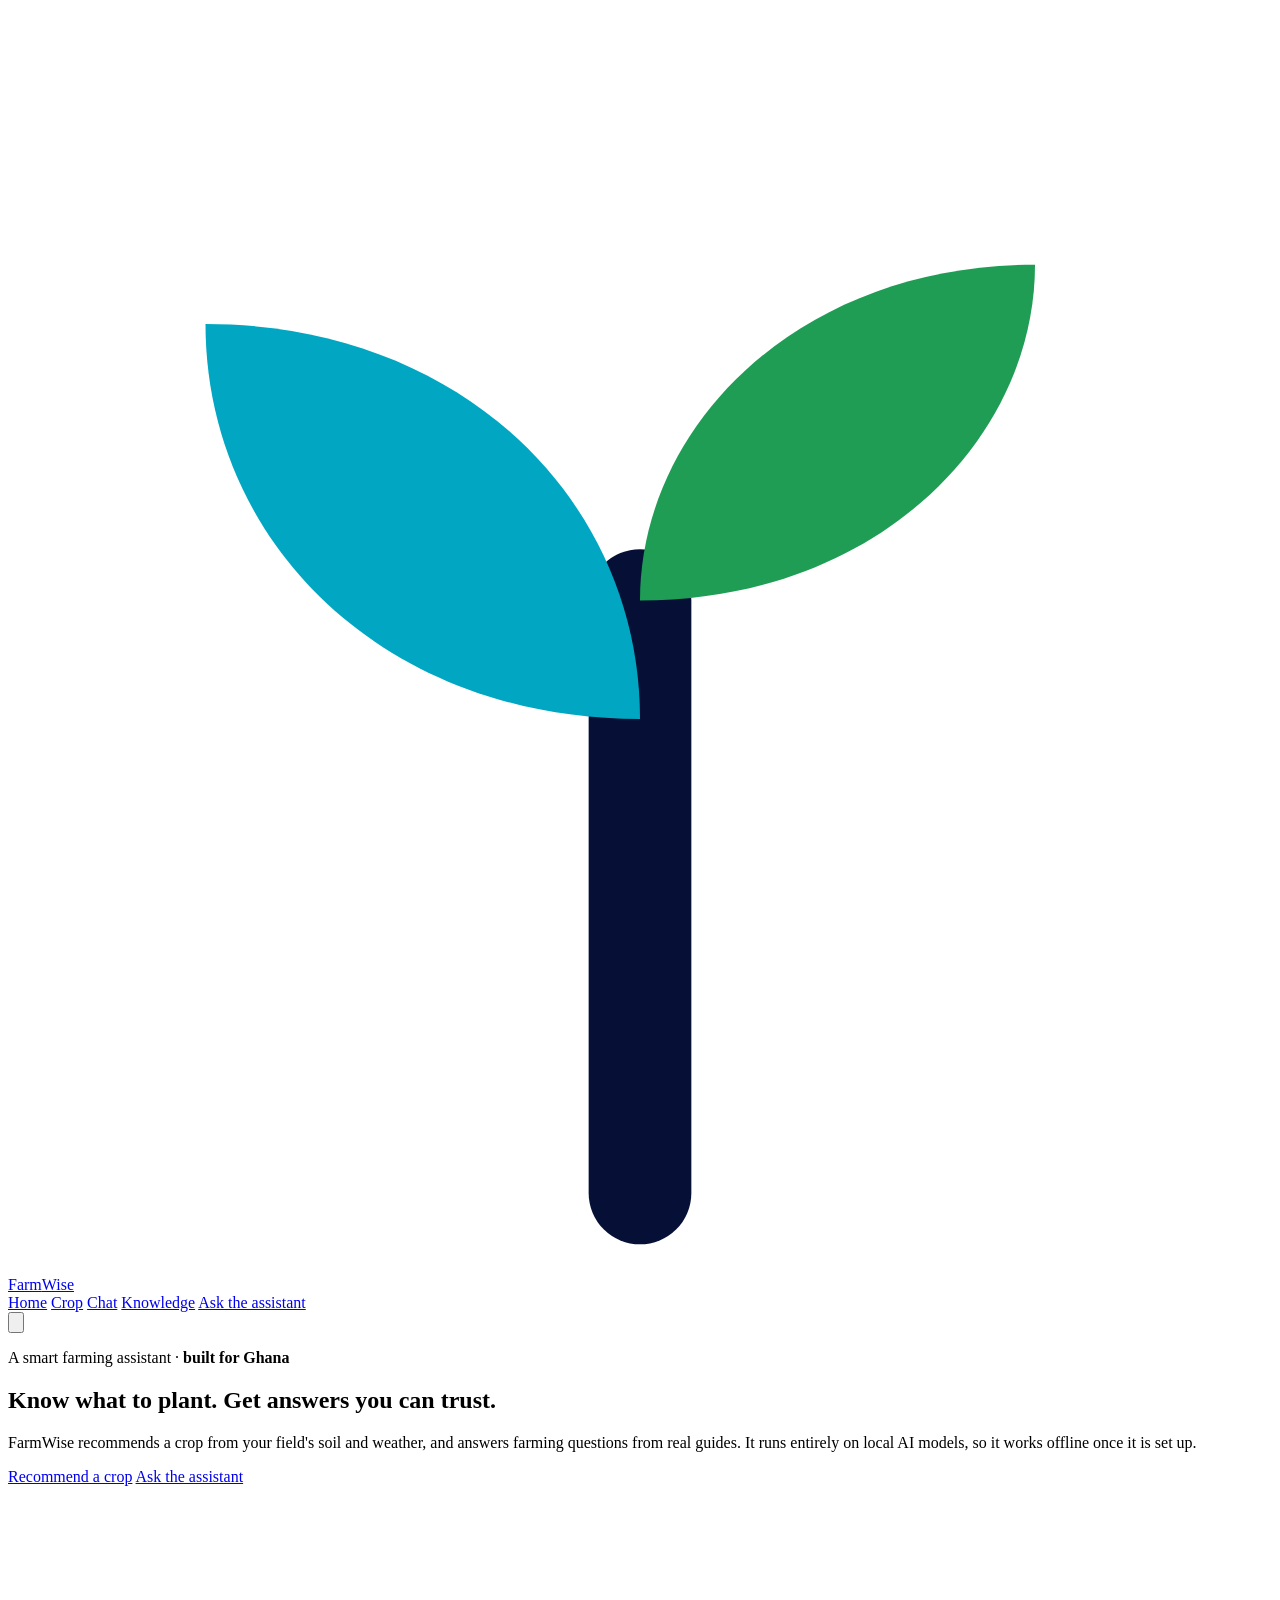
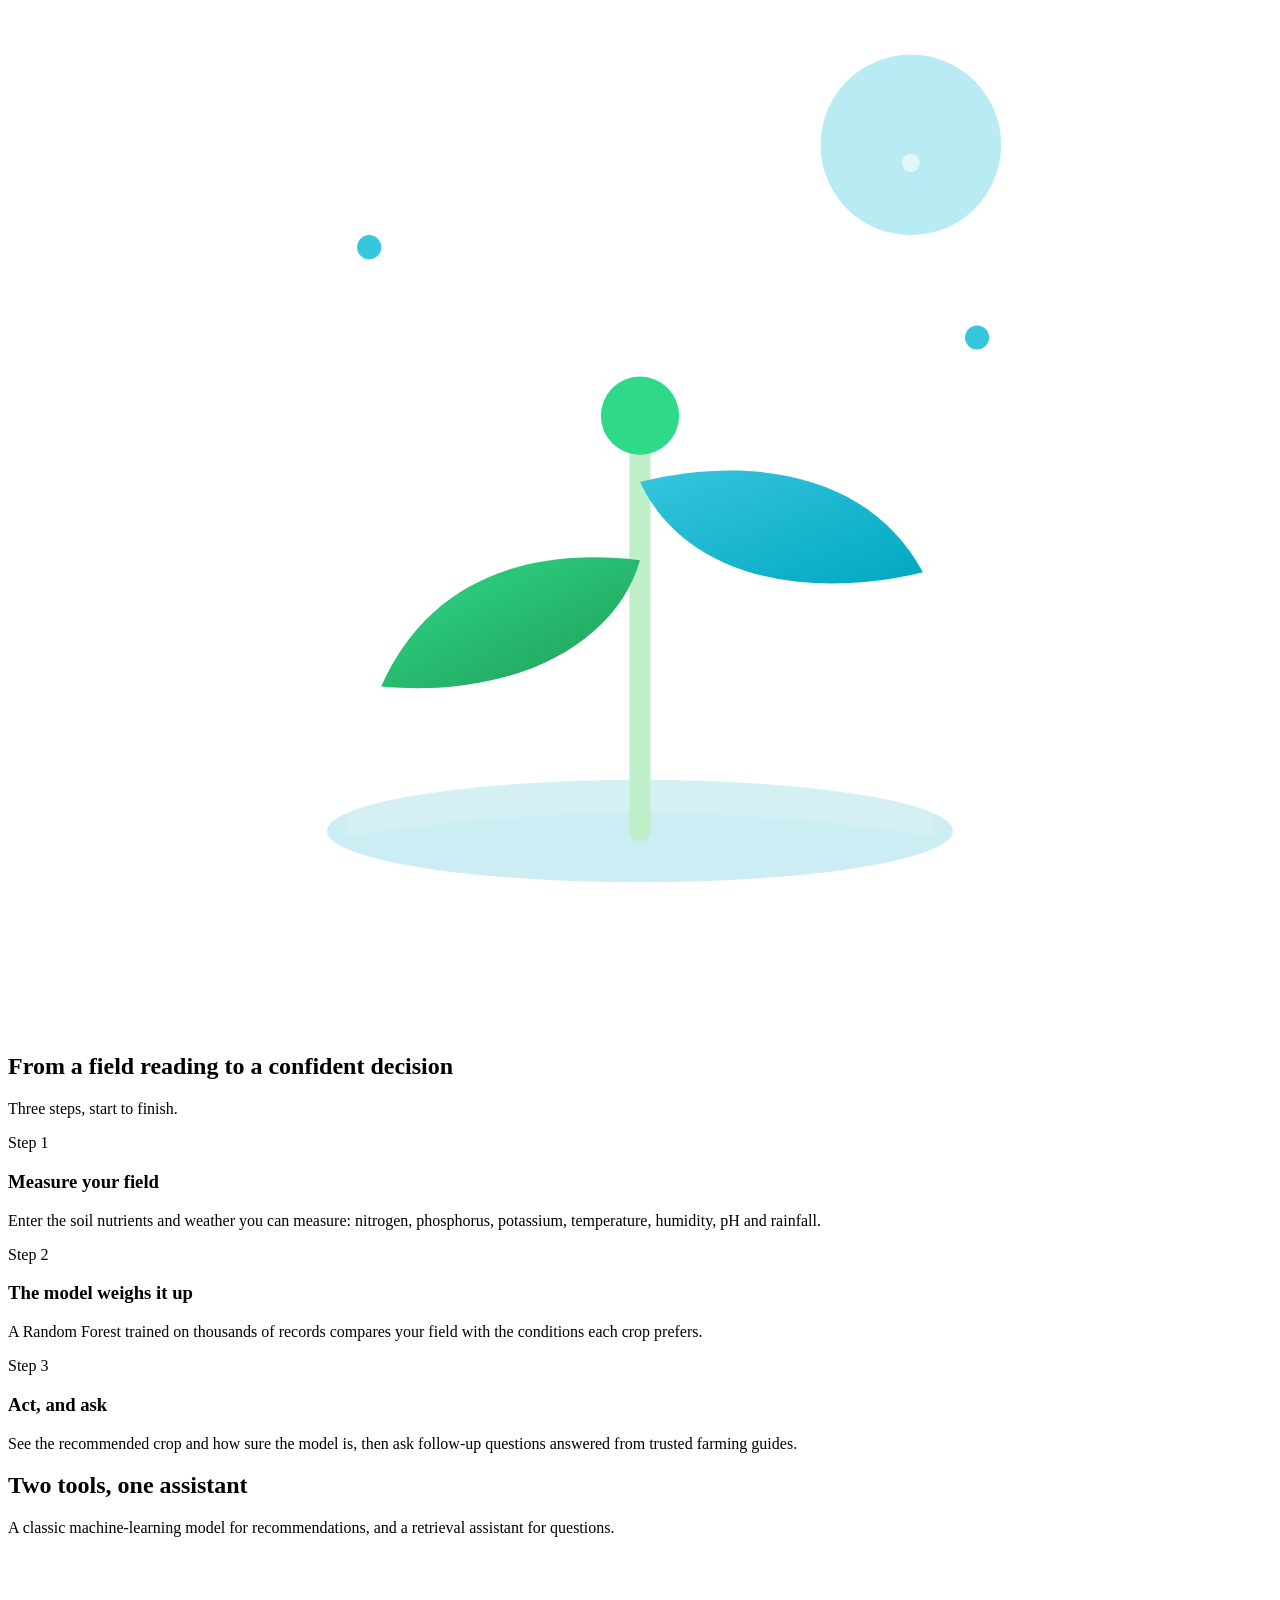
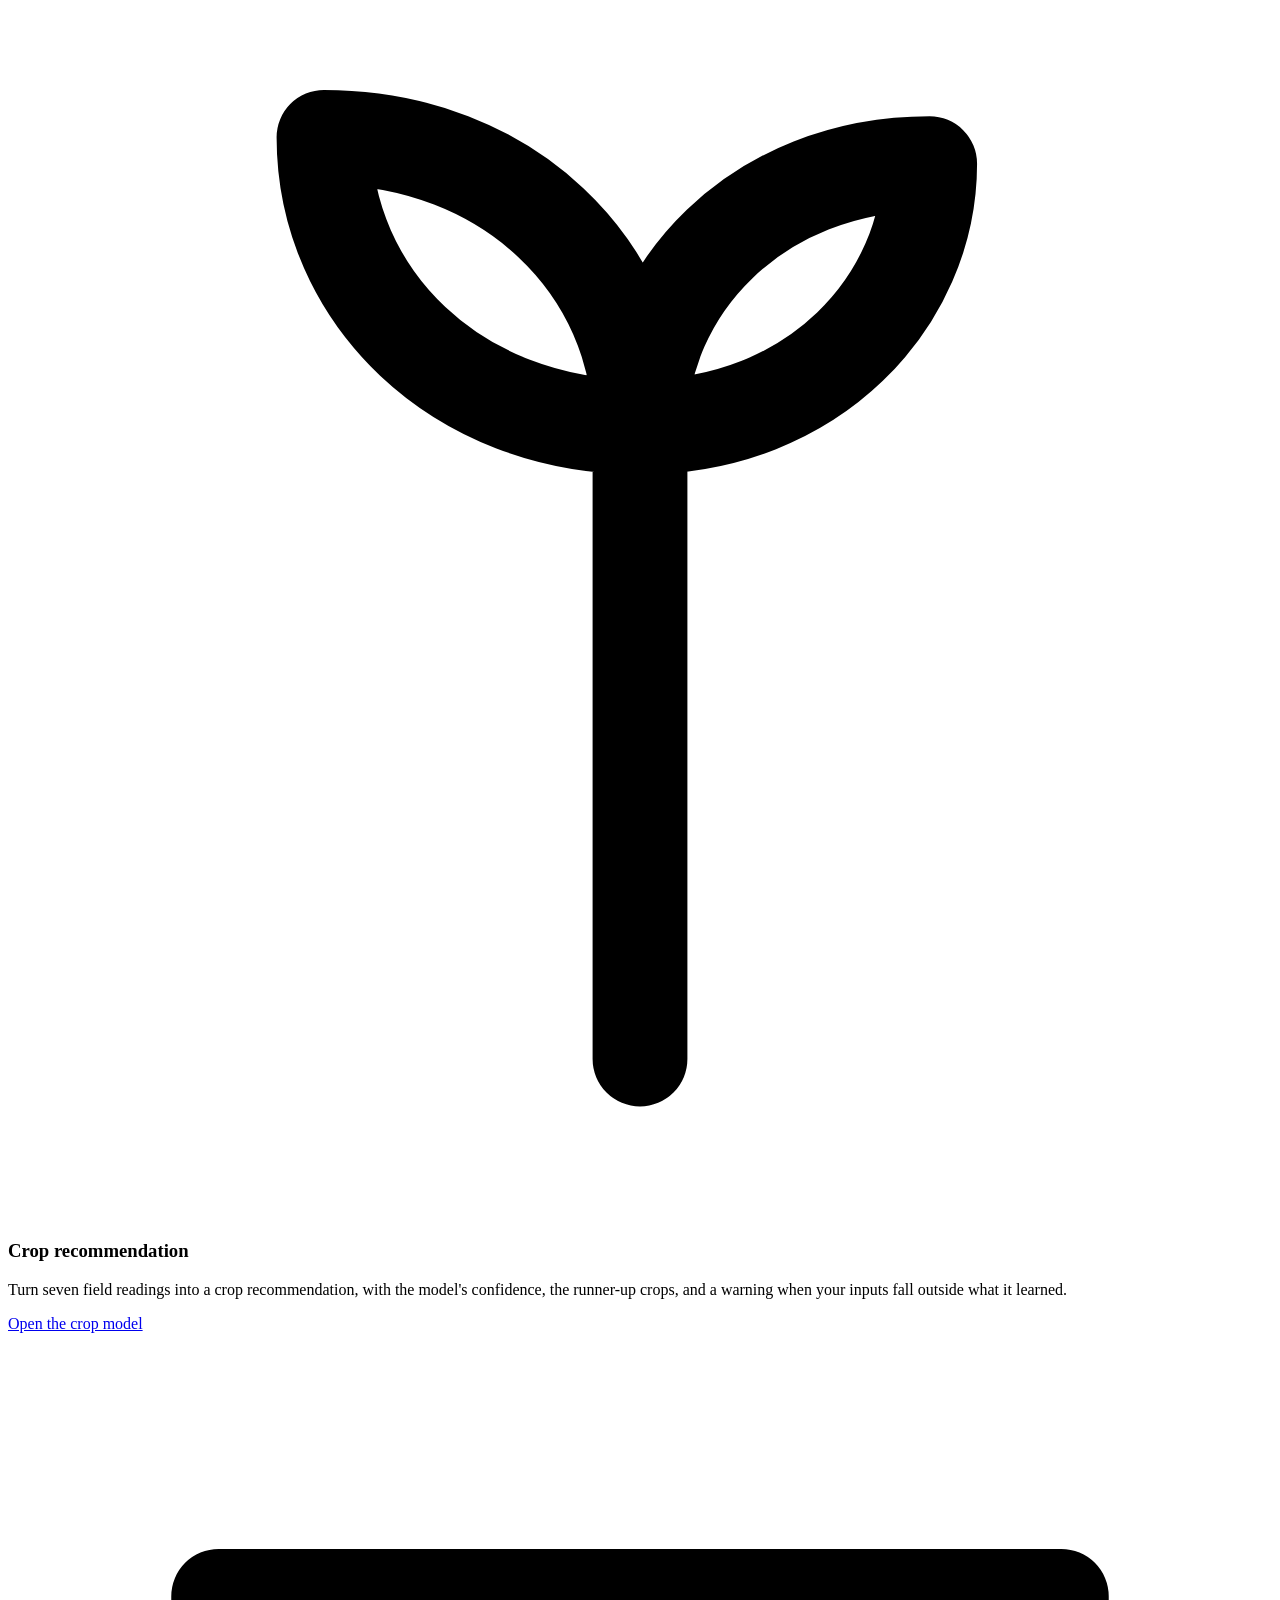
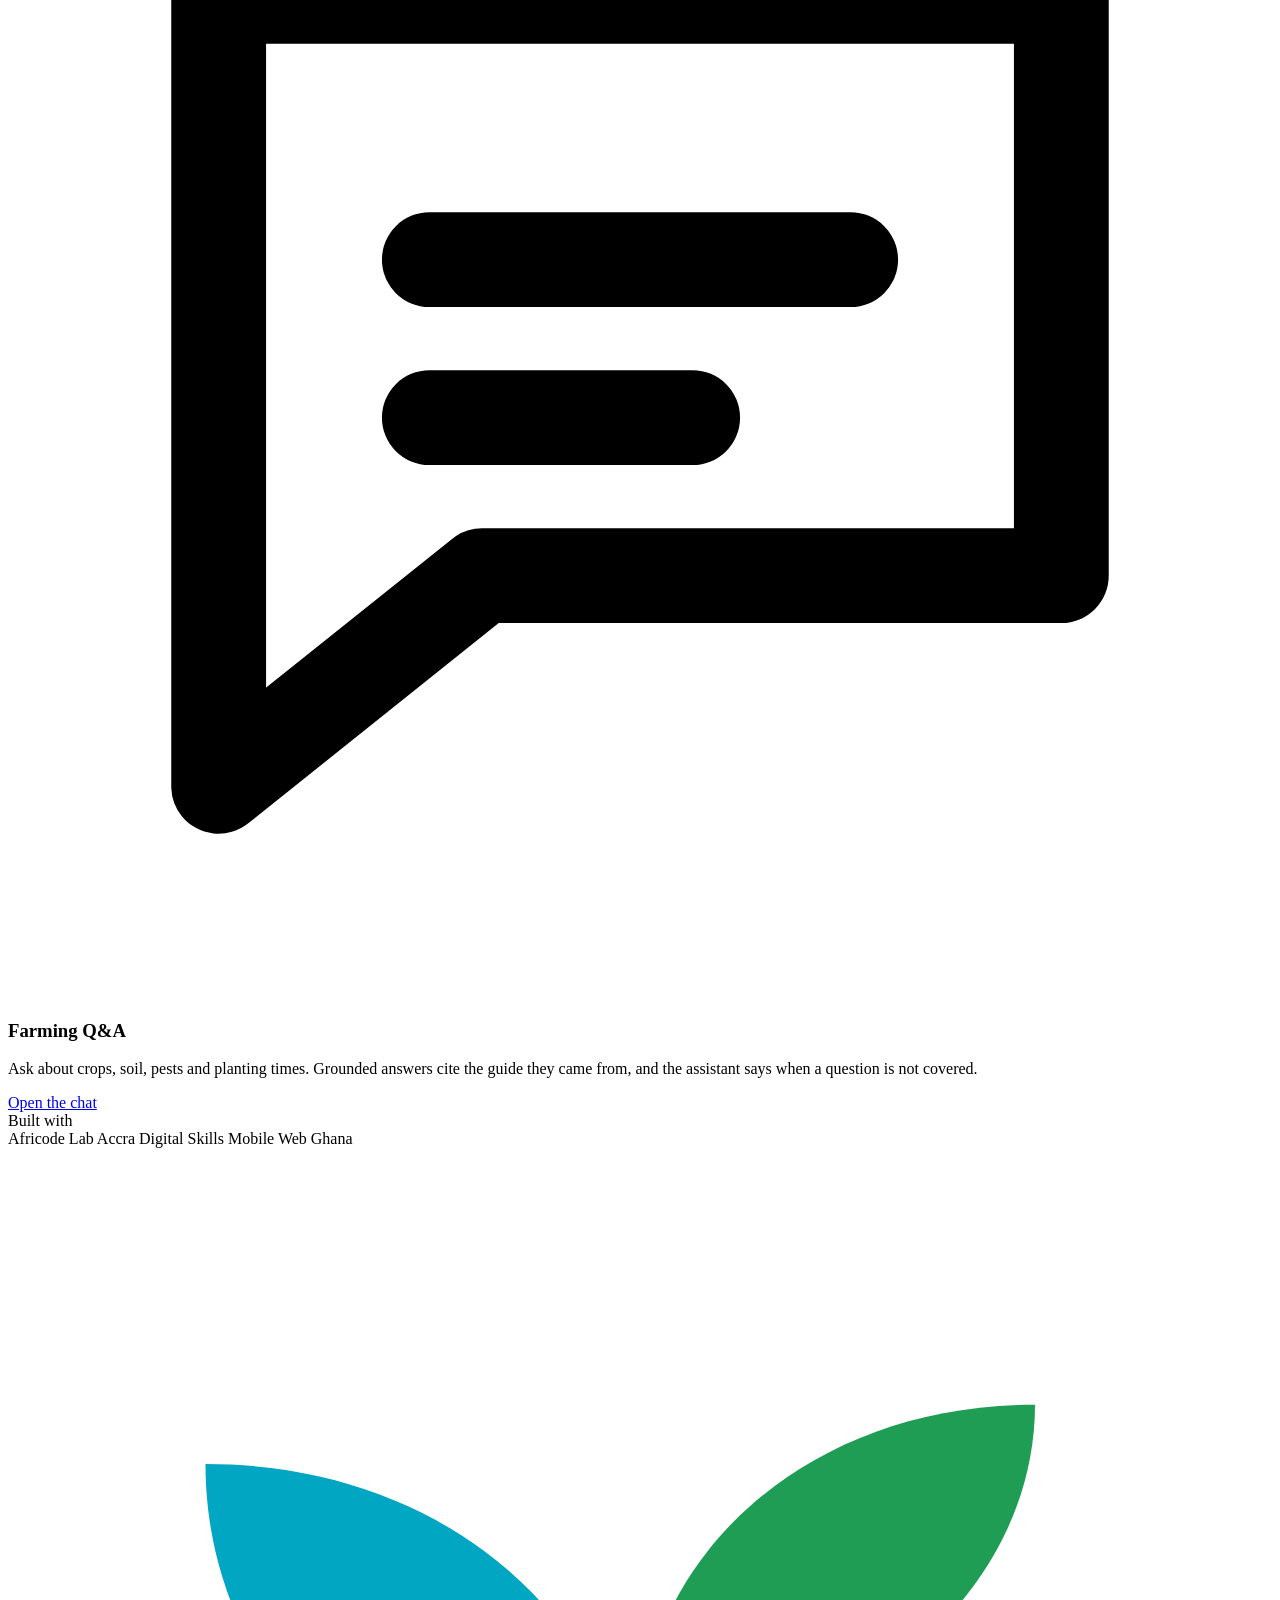
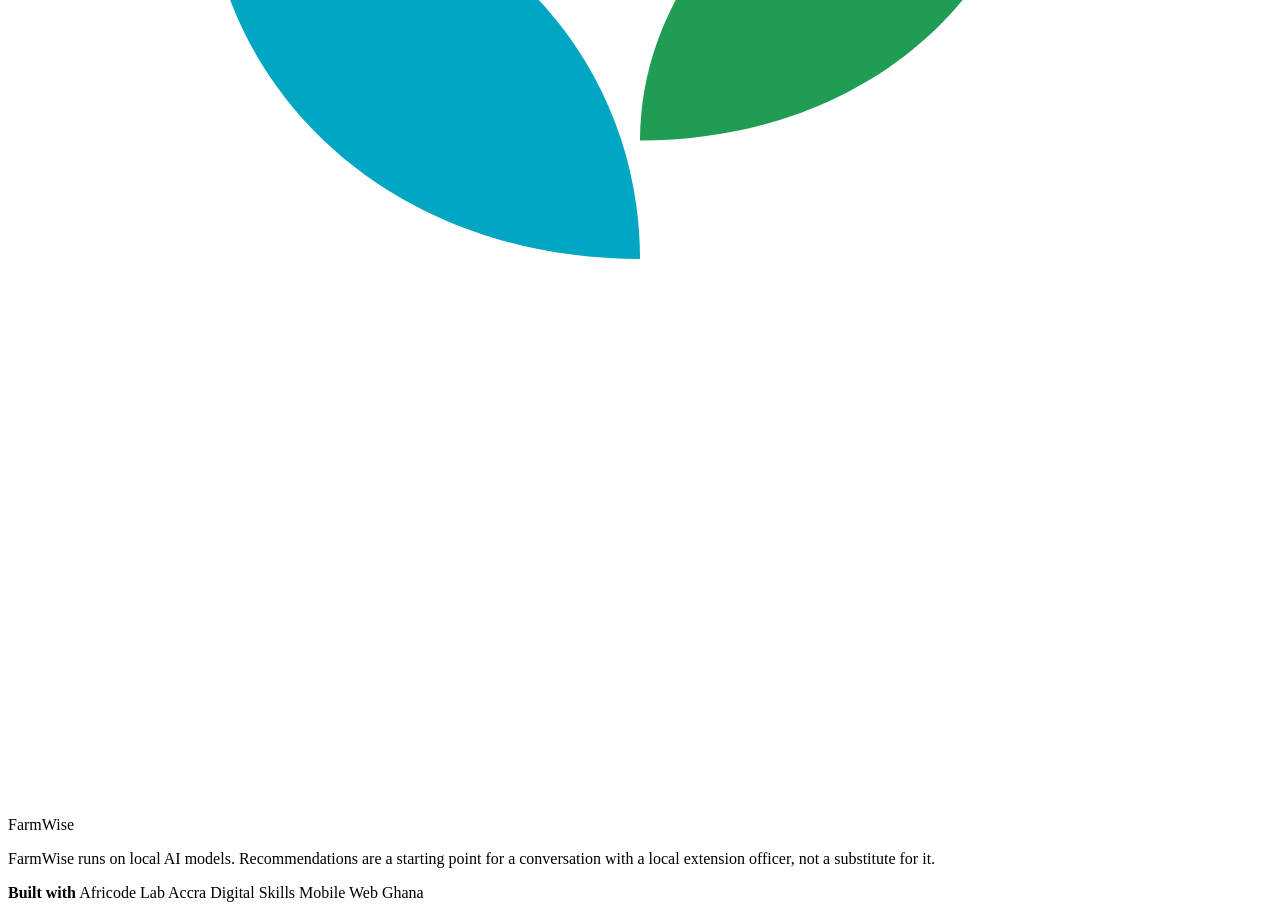
==== commit 8c76acda: "se: make the UI fully responsive on all devices - mobile navigation: a hamburger toggle (<=820px) op" ====
--- a/webapp/static/index.html
+++ b/webapp/static/index.html
@@ -28,6 +28,9 @@
         <a href="/knowledge">Knowledge</a>
         <a href="/chat" class="btn nav__cta">Ask the assistant</a>
       </nav>
+      <button class="nav__toggle" type="button" aria-label="Menu" aria-expanded="false">
+        <svg viewBox="0 0 24 24" fill="none" aria-hidden="true"><path d="M4 7h16M4 12h16M4 17h16" stroke="currentColor" stroke-width="2" stroke-linecap="round"/></svg>
+      </button>
     </div>
   </header>
 
@@ -157,5 +160,6 @@
     </div>
   </footer>
 
+  <script src="/static/nav.js"></script>
 </body>
 </html>
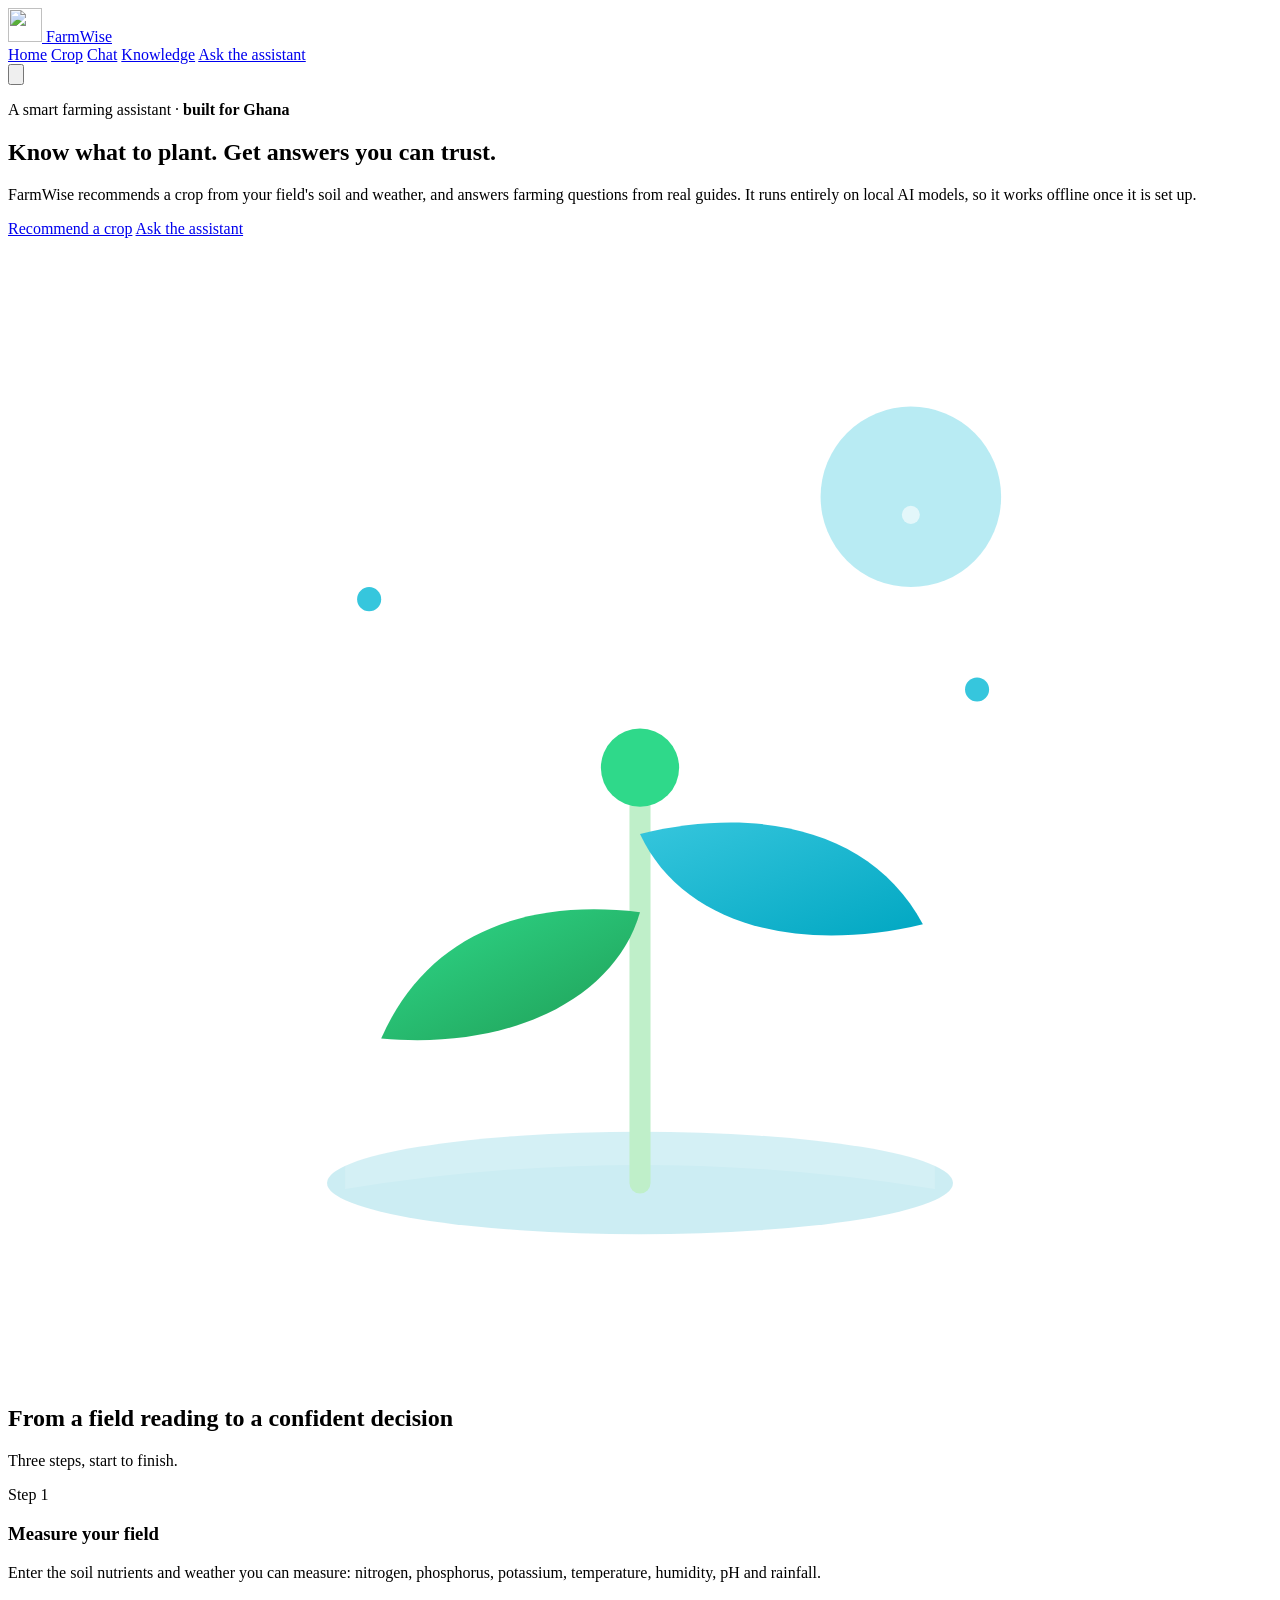
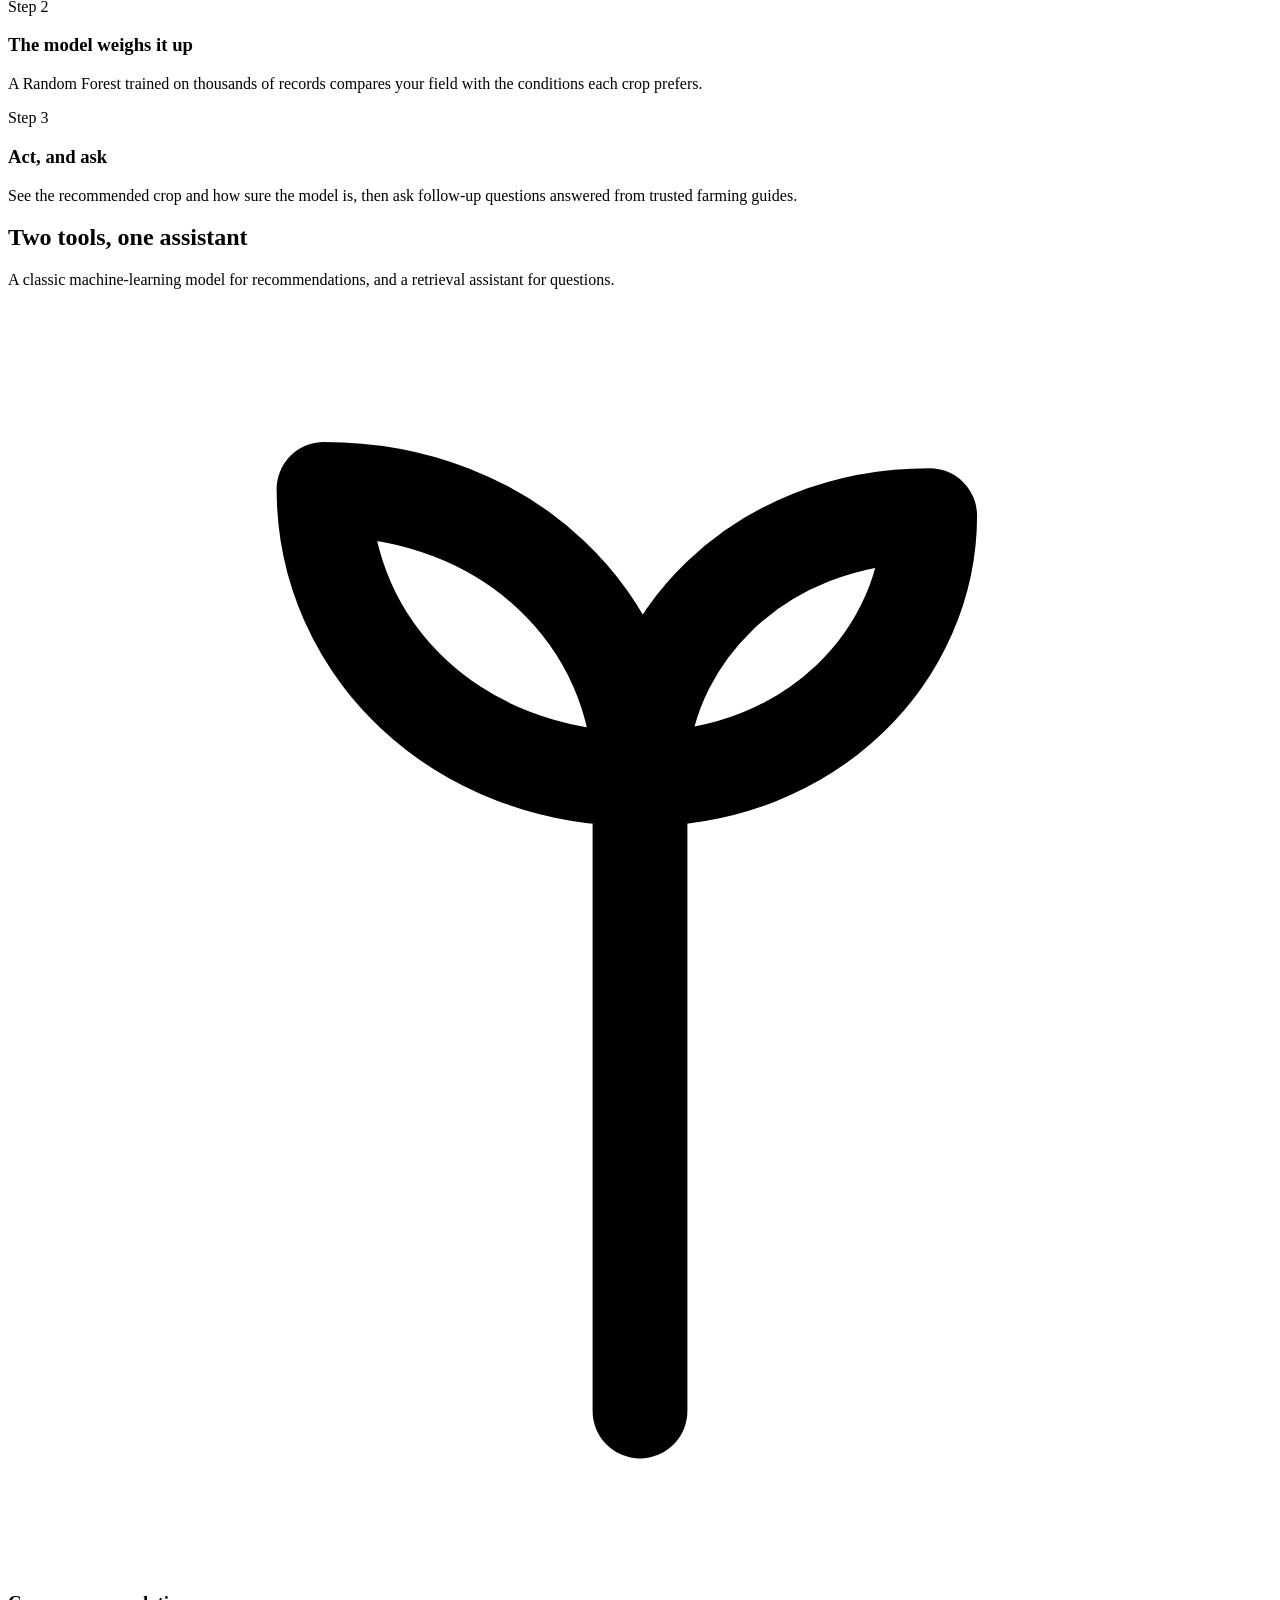
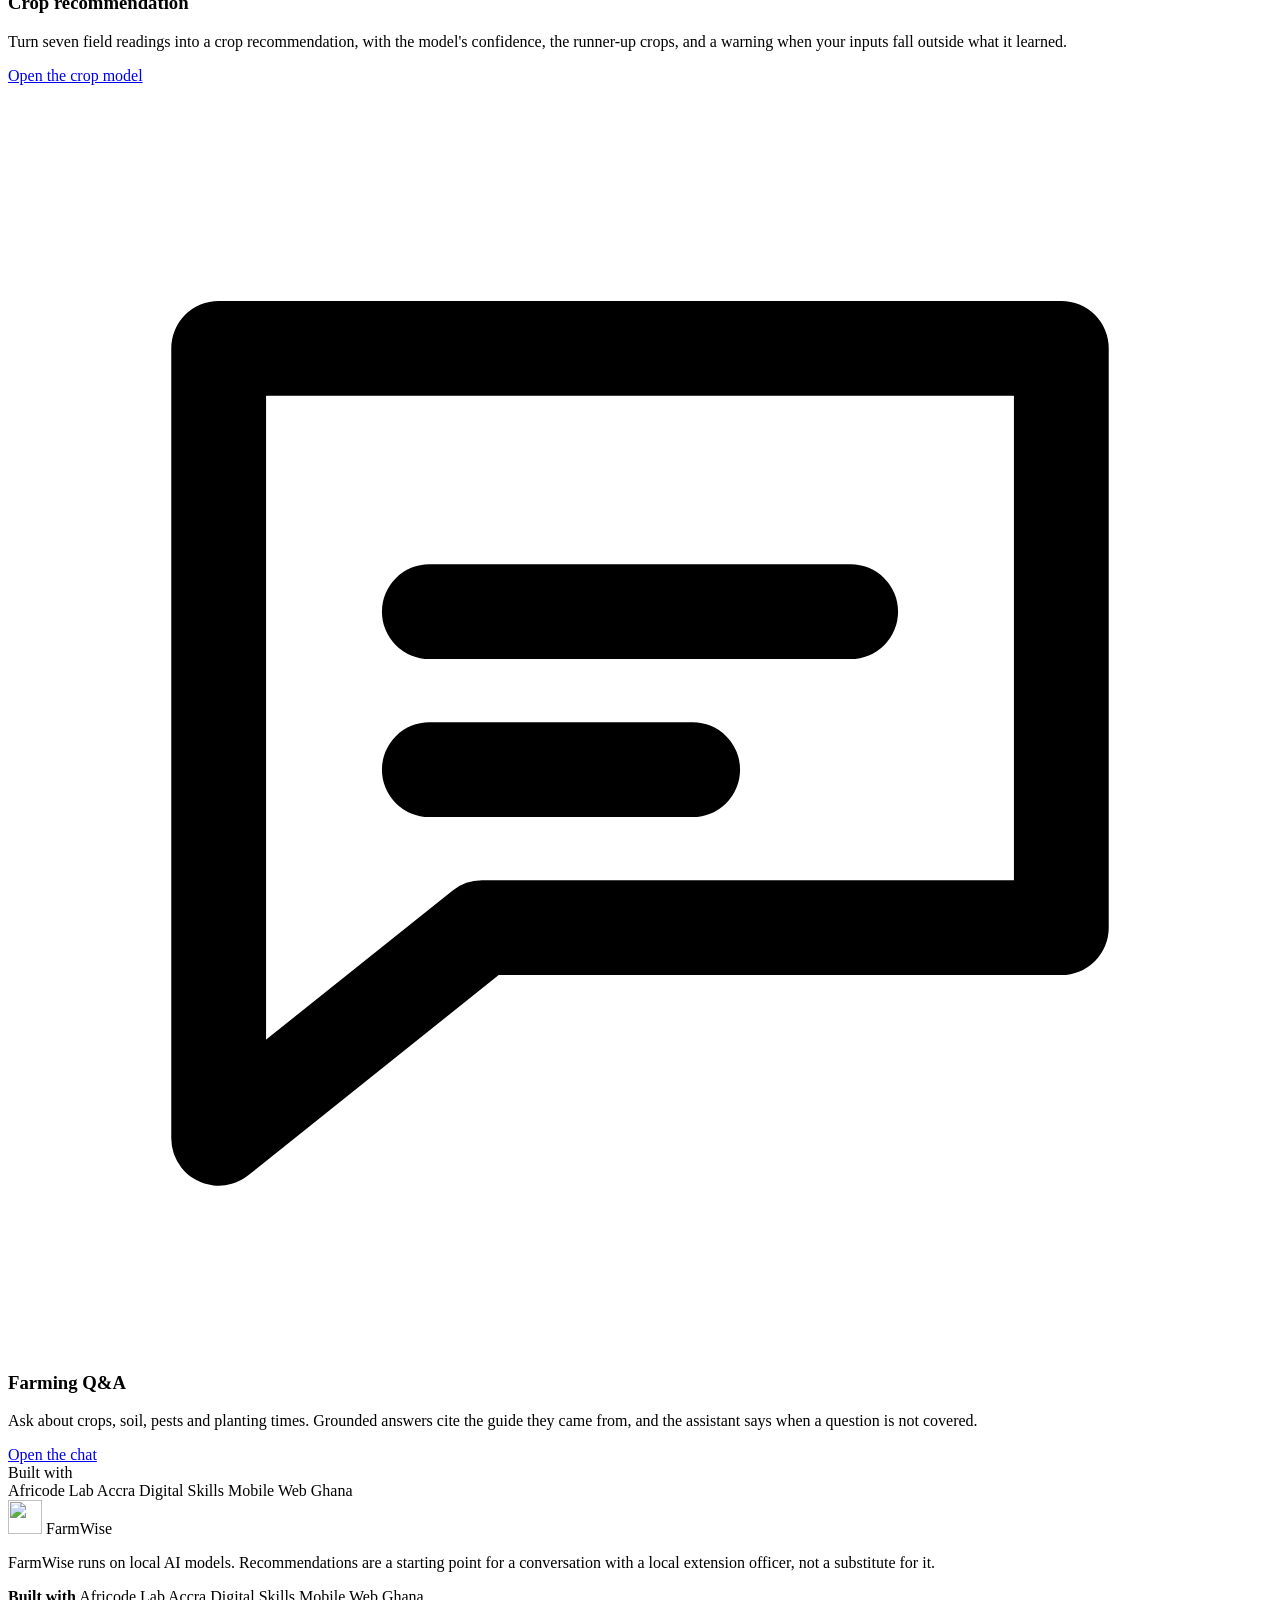
==== commit 94a391d3: "se: add branding, robustness and new features (logo, PWA, weather, history, local languages) Brandin" ====
--- a/webapp/static/index.html
+++ b/webapp/static/index.html
@@ -4,21 +4,21 @@
   <meta charset="UTF-8" />
   <meta name="viewport" content="width=device-width, initial-scale=1.0" />
   <title>FarmWise — a smart farming assistant</title>
+  <link rel="icon" type="image/svg+xml" href="/static/favicon.svg" />
+  <link rel="apple-touch-icon" href="/static/favicon.svg" />
+  <link rel="manifest" href="/static/manifest.webmanifest" />
+  <meta name="theme-color" content="#061037" />
   <link rel="preconnect" href="https://fonts.googleapis.com" />
   <link rel="preconnect" href="https://fonts.gstatic.com" crossorigin />
   <link href="https://fonts.googleapis.com/css2?family=Inter:wght@300;400;500;600;700&family=Montserrat:wght@700;800&display=swap" rel="stylesheet" />
-  <link rel="stylesheet" href="/static/styles.css" />
+  <link rel="stylesheet" href="/static/styles.css?v=3" />
 </head>
 <body>
 
   <header class="nav">
     <div class="wrap nav__row">
       <a class="brand" href="/" aria-label="FarmWise home">
-        <svg class="brand__mark" viewBox="0 0 32 32" fill="none" aria-hidden="true">
-          <path d="M16 30V15" stroke="#061037" stroke-width="2.6" stroke-linecap="round"/>
-          <path d="M16 18C16 12.5 11.5 8 5 8c0 5.5 4.5 10 11 10Z" fill="#01a7c2"/>
-          <path d="M16 15c0-4.4 4-8.5 10-8.5 0 4.4-4 8.5-10 8.5Z" fill="#1f9d55"/>
-        </svg>
+        <img class="brand__mark" src="/static/logo.svg" alt="" width="34" height="34" />
         <span class="brand__name">Farm<span>Wise</span></span>
       </a>
       <nav class="nav__links" aria-label="Primary">
@@ -141,11 +141,7 @@
     <div class="wrap footer__row">
       <div>
         <div class="footer__brand">
-          <svg class="brand__mark" viewBox="0 0 32 32" fill="none" aria-hidden="true">
-            <path d="M16 30V15" stroke="#ffffff" stroke-width="2.6" stroke-linecap="round"/>
-            <path d="M16 18C16 12.5 11.5 8 5 8c0 5.5 4.5 10 11 10Z" fill="#01a7c2"/>
-            <path d="M16 15c0-4.4 4-8.5 10-8.5 0 4.4-4 8.5-10 8.5Z" fill="#1f9d55"/>
-          </svg>
+          <img class="brand__mark" src="/static/logo.svg" alt="" width="34" height="34" />
           <span class="brand__name">Farm<span>Wise</span></span>
         </div>
         <p class="footer__note">FarmWise runs on local AI models. Recommendations are a starting
@@ -160,6 +156,7 @@
     </div>
   </footer>
 
-  <script src="/static/nav.js"></script>
+  <script src="/static/app.js?v=3" defer></script>
+  <script src="/static/nav.js?v=3"></script>
 </body>
 </html>
